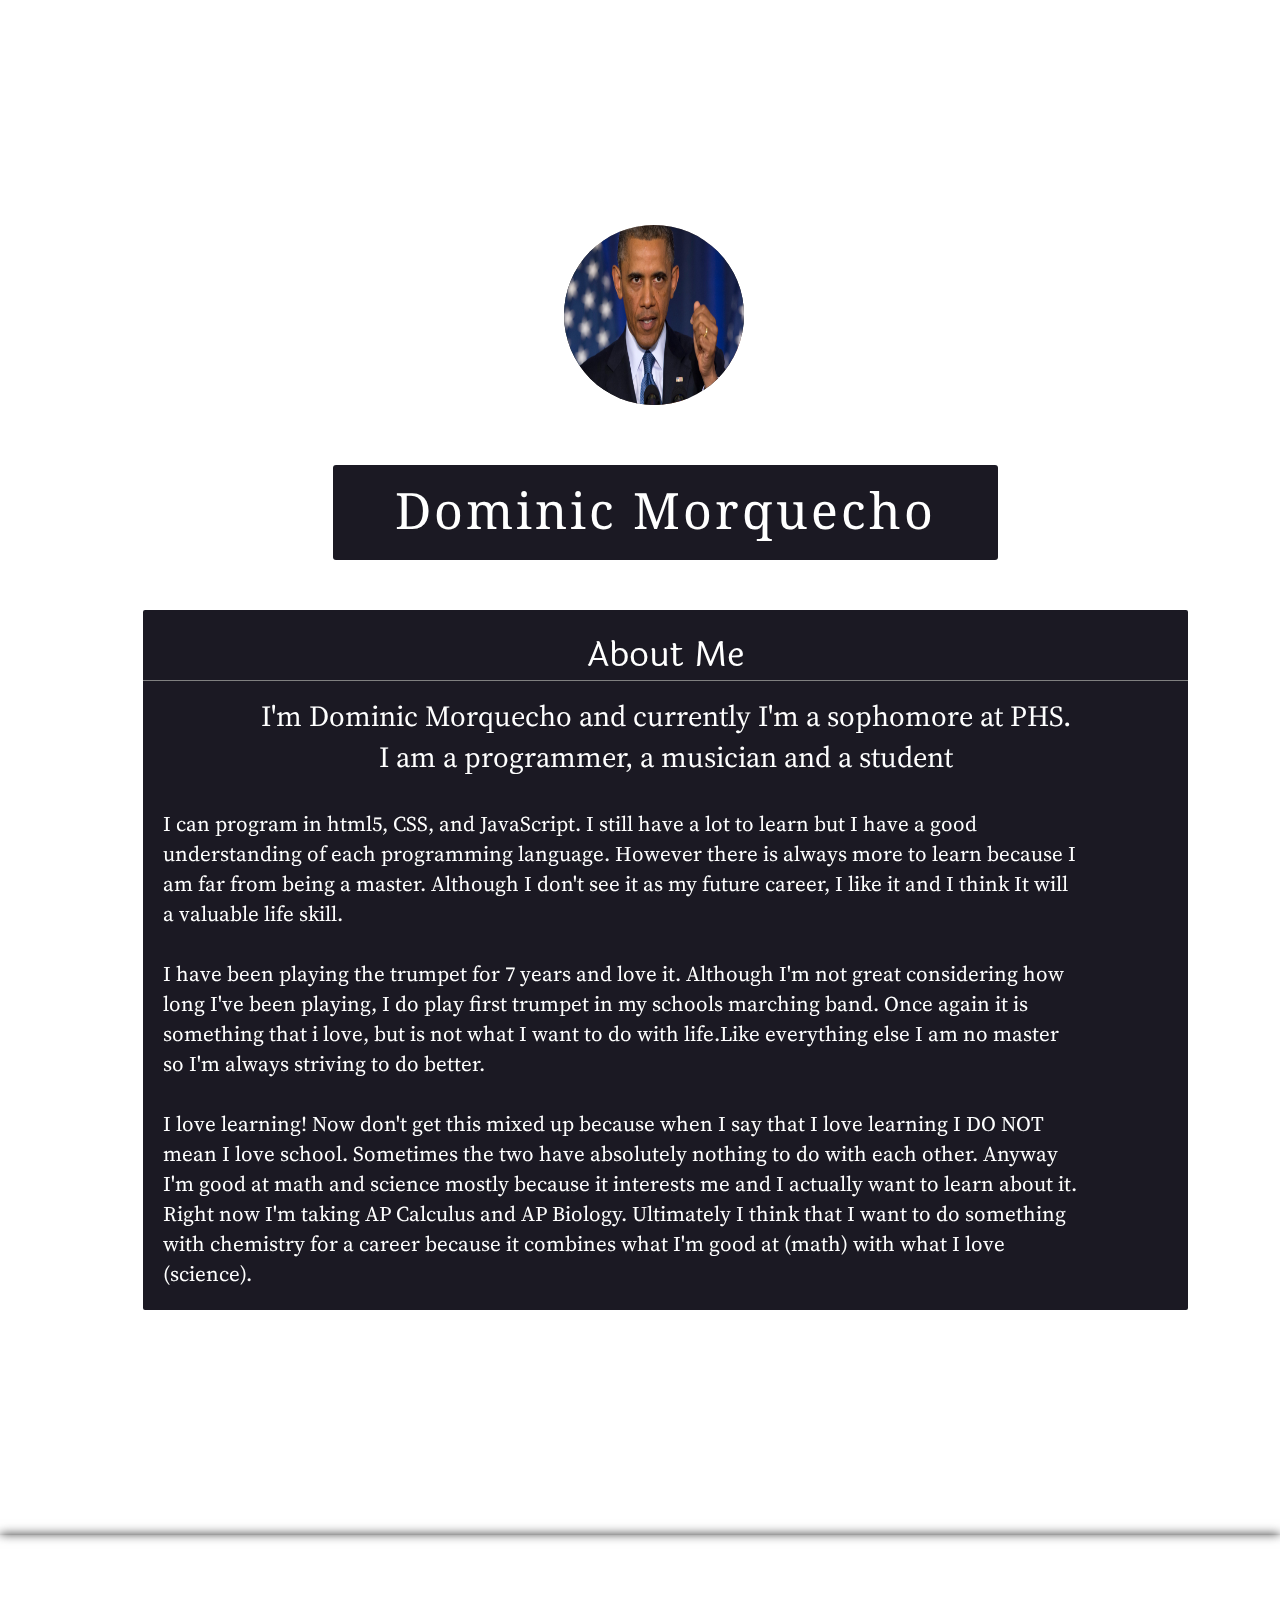
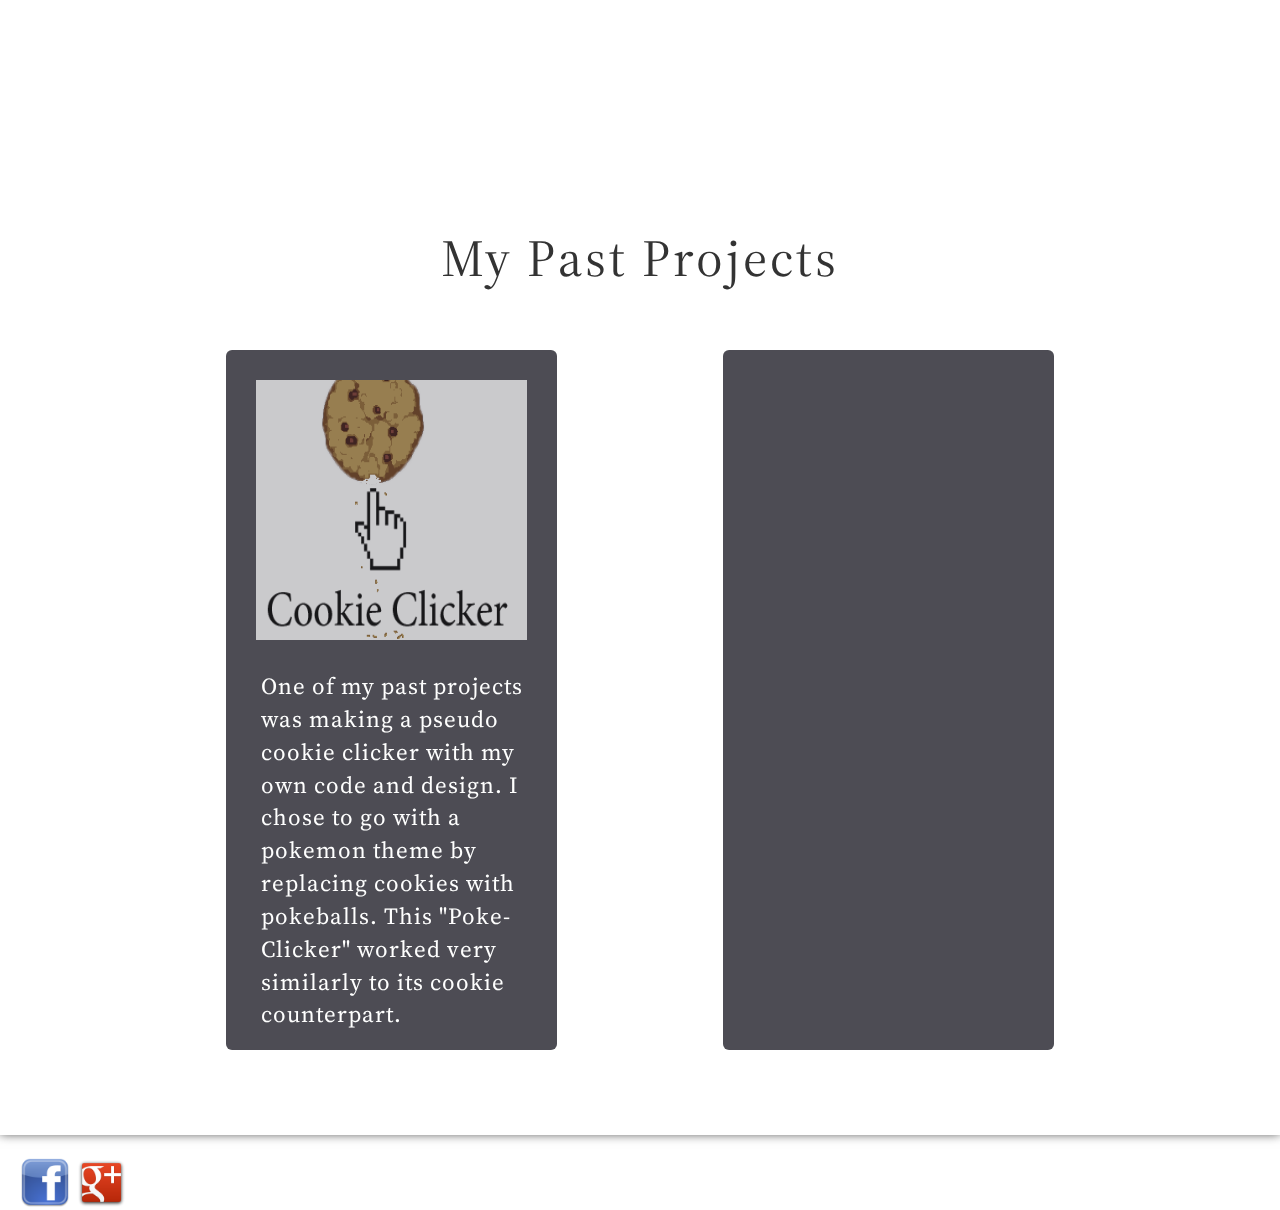
==== index.html @ 1815a6cb "i have forgotten to push so far.... so the changes made are to make it mobile friendy and use media " ====
<!DOCTYPE html>
<!--Shrek is love, Shrek is life-->
<html>
<head>
	<link rel="stylesheet" type="text/css" href="css/bootstrap.css">
	<link rel="stylesheet" type="text/css" href="css/main.css">
	<meta name="viewport" content="width=device-width, intial-scale=2.0">

	<link href='http://fonts.googleapis.com/css?family=Noto+Serif' rel='stylesheet' type='text/css'>
	<link href='http://fonts.googleapis.com/css?family=Laila:500' rel='stylesheet' type='text/css'>
	<link href='http://fonts.googleapis.com/css?family=Source+Serif+Pro' rel='stylesheet' type='text/css'>
	<title>My Website</title>
</head>
<body id="body1">
	<div id="title" class="slide">
		<a id="nav-toggle" href="#"><span></span></a>
	<div class="container">	
	 		<div id="cf" class="col-xs-11">
	 			<div id="please" class="col-xs-11">
	  				<div>
	  					<img class="bottom center" src="images/yolt.jpg">
	  					<img class="top center" src="images/obama.jpg">
					</div>
				</div>
			</div>
 			<div class="col-xs-2">
 			</div>
			<header id="headerid" class="col-xs-7">
				 Dominic Morquecho
			 </header>
			<section id="aboutme" class="col-xs-11">
				<header id="meheader" class="col-xs-12">
					About Me
				</header>
				<section id="stuff" class="col-xs-12">
					I'm Dominic Morquecho and currently I'm a sophomore at PHS. <br> I am a programmer, a musician and a student
				</section> 
				<section id="mestuff" class="col-xs-11">
				 	I can program in html5, CSS, and JavaScript. I still have a lot to learn but I have a good understanding of  each programming language. However there is always more to learn because I am far from being a master. Although I don't see it as my future career, I like it and I think It will a valuable life skill.
				    <br><br>
					 I have been playing the trumpet for 7 years and love it. Although I'm not great considering how long I've been playing, I do play first trumpet in my schools marching band. Once again it is something that i love, but is not what I want to do with life.Like everything else I am no master so I'm always striving to do better.
				     <br><br>
					 I love learning! Now don't get this mixed up because when I say that I love learning I DO NOT mean I love school. Sometimes the two have absolutely nothing to do with each other. Anyway I'm good at math and science mostly because it interests me and I actually want to learn about it. Right now I'm taking AP Calculus and AP Biology. Ultimately I think that I want to do something with chemistry for a career because it combines what I'm good at (math) with what I love (science).

				</section>
			</section>	
		</div>
	</div>
<!--End of "first page"-->
	<div id="slide2" class="slide">
		<div id="container">
			<div class="col-xs-3">	
			</div>
			<div id="header2" class="col-xs-6">			
				My Past Projects
			</div>
			<div class="col-xs-12" id="containtest">
				<div class="col-xs-1">	
				</div>
				<div class="col-xs-4" id="test1">
					<img src="images/Cookie-Clickerx.png" id="cookieimg" class="col-xs-12">
					<div id="cookietext">
						One of my past projects was making a pseudo cookie clicker with my own code and design. I chose to go with a pokemon theme by replacing cookies with pokeballs. This "Poke-Clicker" worked very similarly to its cookie counterpart.
					</div>
				</div>
				<div class="col-xs-2">
				</div>
				<div class="col-xs-4" id="test1">
				</div>
				<div class="col-xs-1">	
				</div>
			</div>
		</div>
	</div>


	<div id="linkbox">
		<a href="https://www.facebook.com/TheGoldfish13"><img src="images/Facebook_button.png" width="50" height="50"></a>
		<a href="https://plus.google.com/u/0/112043637014299392541/posts"><img src="images/google+.png" width="55" height="55"></a>
	</div>	
	<script src="http://ajax.googleapis.com/ajax/libs/jquery/1.11.1/jquery.min.js"></script>
	<script src="main.js"></script>
</body>
</html>
---- css/main.css ----
#headerid{
	height:95px; 
	-moz-border-radius: 10px;
    -webkit-border-radius: 10px;
	border-radius: 3px;
	-khtml-border-radius: 10px;
	text-align: center;
	font-size:50px;
	padding: 10px 0px 0px 0px;
	box-sizing: border-box;
	font-family: 'Noto Serif', serif;
	letter-spacing: 3px;
	background: rgba(2, 0, 11, 0.9);
	color: white;
	margin-top: 50px;
}
#body1{
	perspective: 1px;
	transform-style: preserve-3d;
	overflow-y: scroll;
    overflow-x: hidden;
}
.circular {
	width: 190px;
	height: 190px;
	border-radius: 150px;
	-webkit-border-radius: 150px;
	-moz-border-radius: 150px;	
}
#cf {
  	position:relative;
  	margin:0 auto;
  	height:190px;
}

#cf img {
  	position:absolute;
  	left:0;
  	-webkit-transition: opacity 1s ease-in-out;
  	-moz-transition: opacity 1s ease-in-out;
  	-o-transition: opacity 1s ease-in-out;
  	transition: opacity 1s ease-in-out;
	width: 180px;
	height: 180px;
	border-radius: 150px;
	-webkit-border-radius: 150px;
	-moz-border-radius: 150px;
	margin: 0px;
}
.center{
	display: block;
  	margin-left: auto;
  	margin-right: auto;
}

#cf img.top:hover {
  	opacity:0;
}
#please{
	display: block;
	margin-left: 40%;
}
#linkbox{
	margin: 20px 0px 0px 20px;
}
#aboutme{
	background: rgba(2, 0, 11, 0.9);
	margin:0px 0px 0px 0px; 
	text-align: center;
	height: 700px;
	padding:20px 0px 0px 0px;
	-moz-border-radius: 10px;
    -webkit-border-radius: 10px;
	border-radius: 2px;
	-khtml-border-radius: 10px;
	margin-top:50px;
}
#meheader{
	font-size:35px;
	color: white;
	font-family: 'Laila', serif;
	border-bottom: 1px solid gray; 
}
#stuff{
	font-size:29px;
	color: white;
	font-family: 'Source Serif Pro', serif;
	padding: 15px 0px 0px 0px;
}
#mestuff{
	font-size:21px;
	color: white;
	font-family: 'Source Serif Pro', serif;
	padding: 30px 20px 0px 20px;
	text-align: left;
}

/*Yes Dan, i know how the stuff below this comment works*/
#nav-toggle { position: absolute; left: 3%; top: 2%; }


#nav-toggle { cursor: pointer; padding: 10px 35px 16px 0px; }
#nav-toggle span, #nav-toggle span:before, #nav-toggle span:after {
  cursor: pointer;
  border-radius: 5px;
  height: 5px;
  width: 37px;
  background: white;
  position: absolute;
  display: block;
  content: '';
}
#nav-toggle span:before {
  top: -10px; 
}
#nav-toggle span:after {
  bottom: -10px;
}

#nav-toggle span, #nav-toggle span:before, #nav-toggle span:after {
  transition: all 300ms ease-in-out;
}
#nav-toggle:hover span:before, #nav-toggle:hover span:after {
  top: 0;
}
#nav-toggle:hover span:before {
  transform: rotate(270deg);
}
#nav-toggle:hover span:after {
  transform: rotate(-270deg);
}

#body2{
	background-image: url('http://img1.wikia.nocookie.net/__cb20130730212209/bindingofisaac/images/5/50/Wiki-background');
	background-size: 100%;
}
#header2{
	height:90px; 
	-moz-border-radius: 10px;
    -webkit-border-radius: 10px;
	border-radius: 5px;
	-khtml-border-radius: 10px;
	text-align: center;
	font-size:52px;
	padding: 11px 0px 0px 0px;
	box-sizing: border-box;
	letter-spacing: 3px;
	background: rgba(255,255,255, 0.8);
	margin-top: 50px;
	font-family: 'Source Serif Pro', serif;
}
#containtest{
	height:500px;
}
#test1{
	margin-top: 50px;
	background: rgba(2, 0, 11, 0.7);
	height: 700px;
	-moz-border-radius: 10px;
    -webkit-border-radius: 10px;
	border-radius: 6px;
	-khtml-border-radius: 10px;
}
#cookieimg{
	opacity: 0.7;
	-moz-border-radius: 10px;
    -webkit-border-radius: 10px;
	border-radius: 4px;
	-khtml-border-radius: 10px;
	margin-top: 30px;
	height: 260px;
}
#cookietext{
	font-size:23px;
	font-family: 'Source Serif Pro', serif;
	color:white;
	letter-spacing: 1px;
	padding:300px 10px 0px 20px;
	margin-top: 20px;
} 
.slide {
    position: relative;
    padding: 25vh 10%;
    min-height: 100vh;
    width: 100vw;
    box-sizing: border-box;
    box-shadow: 0 -1px 10px rgba(0, 0, 0, .7);
    transform-style: inherit;
}
.title {
  width: 50%;
  padding: 5%;
  border-radius: 5px;
  background: rgba(240,230,220, .7);
  box-shadow: 0 0 8px rgba(0, 0, 0, .7);
}
.slide:nth-child(2n) .title {
  margin-left: 0;
  margin-right: auto;
}

.slide:nth-child(2n+1) .title {
  margin-left: auto;
  margin-right: 0;
}
.slide, .slide:before {
  background: 50% 50% / cover;  
}
#title {
  background-image: url('http://www.urbansurf.net/wp-content/uploads/2013/12/beautiful-purple-sunset.jpg');
  background-attachment: fixed; 
}

#slide1:before {
  background-image: url('http://img1.wikia.nocookie.net/__cb20130730212209/bindingofisaac/images/5/50/Wiki-background');
  transform: translateZ(-1px) scale(2);
  z-index:-1;
}
#slide2 {
  background-image: url('http://img1.wikia.nocookie.net/__cb20130730212209/bindingofisaac/images/5/50/Wiki-background');
  background-attachment: fixed;
  height: 1200px;
}

#slide3:before {
  background-image: url("http://lorempixel.com/output/abstract-q-c-640-480-5.jpg");
  transform: translateZ(-1px) scale(2);
  z-index:-1;
}

#slide4 {
  background: #222;
}
@media screen and (max-width:320px) {
#headerid{
	height:105px; 
	-moz-border-radius: 10px;
    -webkit-border-radius: 10px;
	border-radius: 3px;
	-khtml-border-radius: 10px;
	text-align: center;
	font-size:35px;
	padding: 0px;
	box-sizing: border-box;
	font-family: 'Noto Serif', serif;
	letter-spacing: 3px;
	background: rgba(2, 0, 11, 0.9);
	color: white;
	width:100%;
}
#please{
	display: block;
	margin-left: 10%;
}
#cf img {
  	position:absolute;
  	left:0;
  	-webkit-transition: opacity 1s ease-in-out;
  	-moz-transition: opacity 1s ease-in-out;
  	-o-transition: opacity 1s ease-in-out;
  	transition: opacity 1s ease-in-out;
	width: 160px;
	height: 160px;
	border-radius: 150px;
	-webkit-border-radius: 150px;
	-moz-border-radius: 150px;
	margin: 0px;
}
#meheader{
	font-size:30px;
	color: white;
	font-family: 'Laila', serif;
	border-bottom: 1px solid gray; 
}
#stuff{
	font-size:20px;
	color: white;
	font-family: 'Source Serif Pro', serif;
	padding: 15px 9px 0px 9px;
}
#mestuff{
	font-size:17px;
	color: white;
	font-family: 'Source Serif Pro', serif;
	padding: 20px 0px 0px 13px;
	text-align: center;
}
#aboutme{
	background: rgba(2, 0, 11, 0.9);
	margin-left:4%;
	text-align: center;
	height: 700px;
	padding:20px 0px 0px 0px;
	-moz-border-radius: 10px;
    -webkit-border-radius: 10px;
	border-radius: 2px;
	-khtml-border-radius: 10px;
	margin-top:50px;
	height: 1000px;
}
#title {
  background-image: url('http://www.urbansurf.net/wp-content/uploads/2013/12/beautiful-purple-sunset.jpg');
  background-attachment: fixed; 
  height:2500px;
}
}
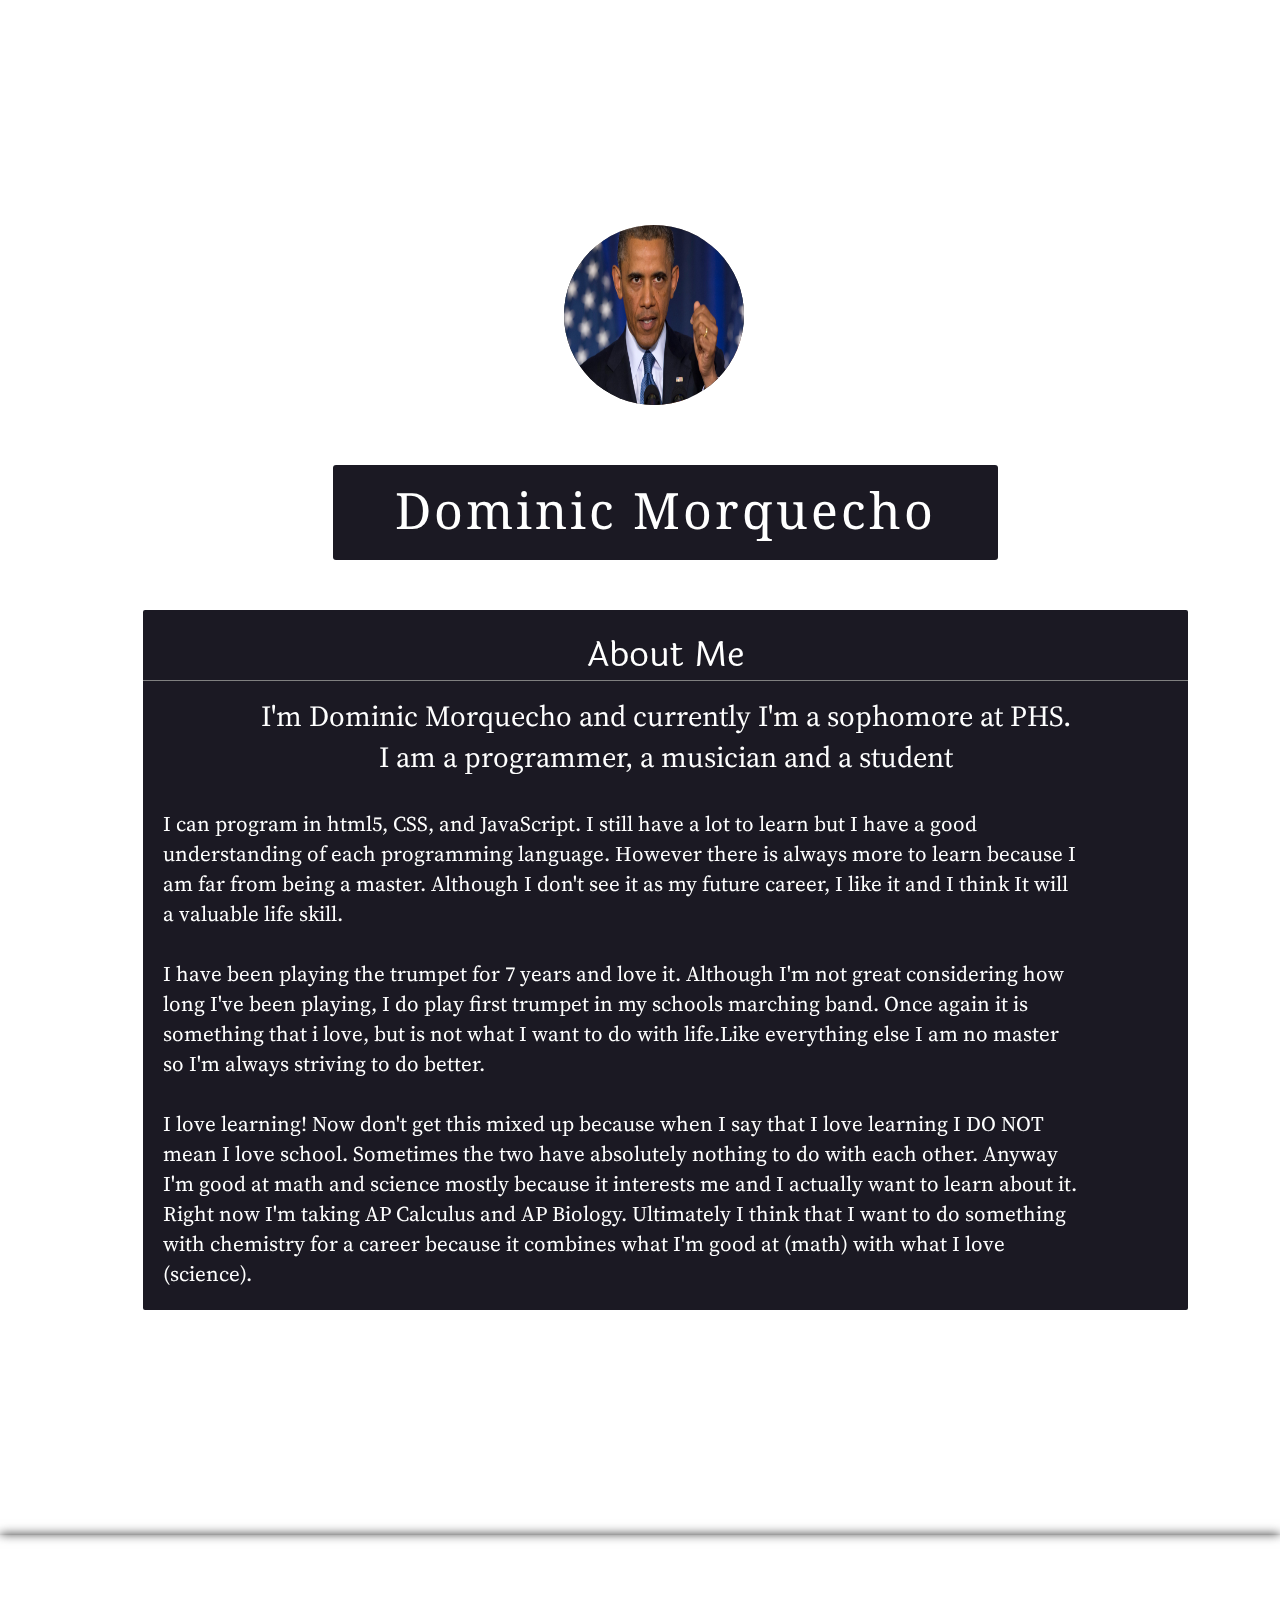
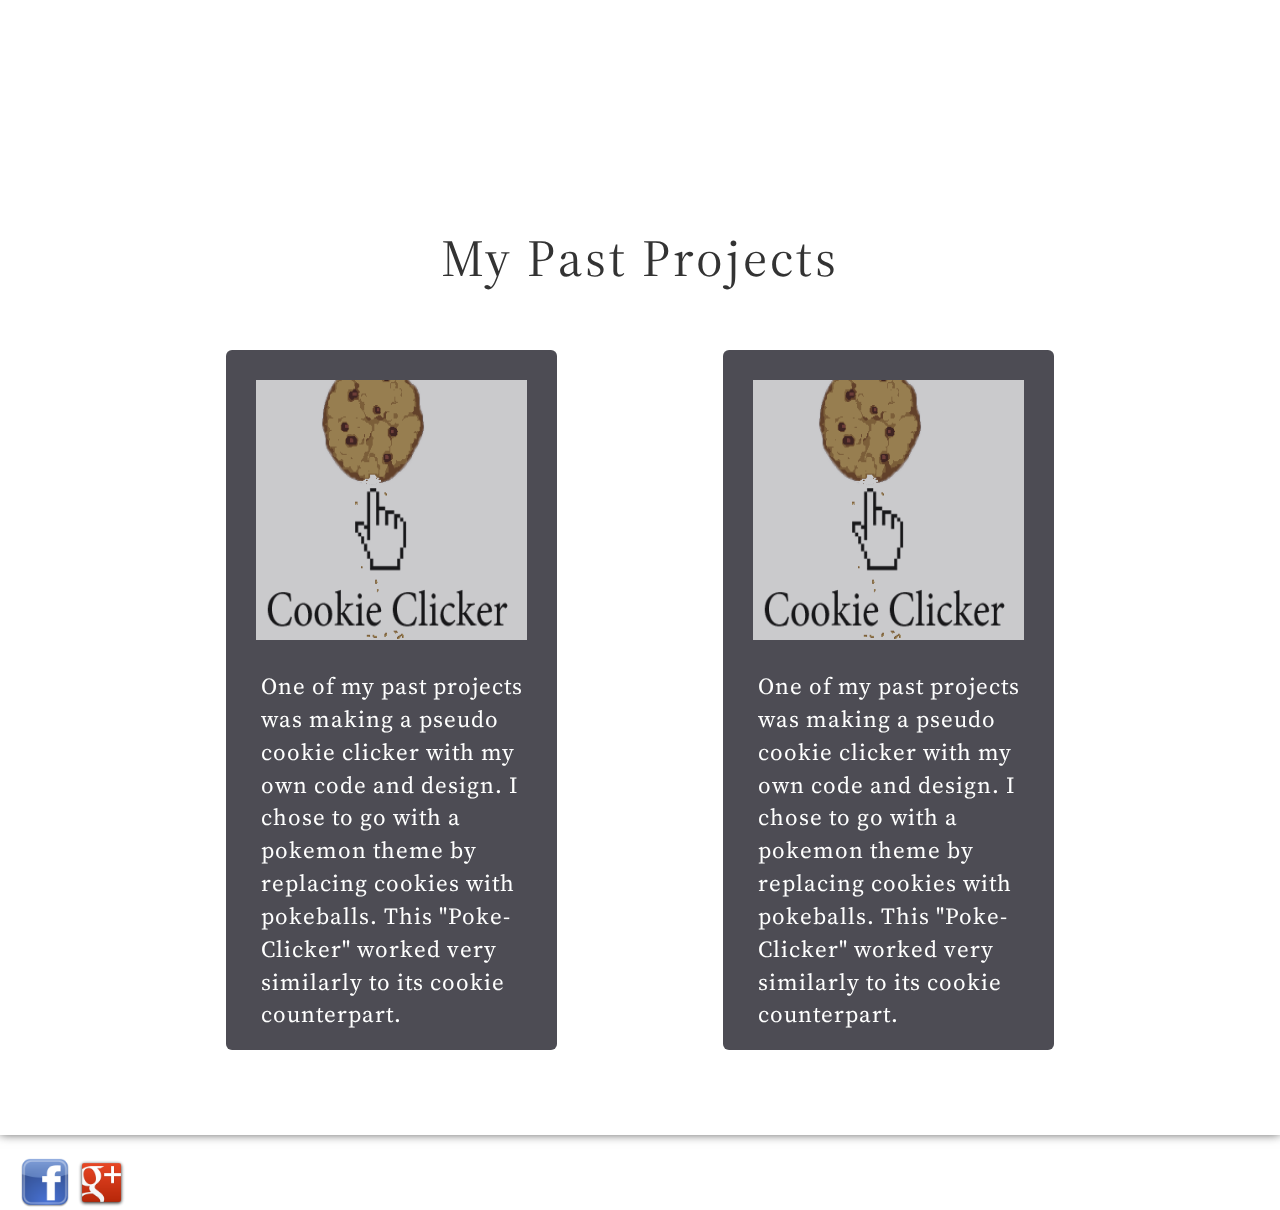
==== commit b9e0a1a3: "I have my websites flaws ironed out and am now working to make the second part of my webpage mobile " ====
--- a/index.html
+++ b/index.html
@@ -66,14 +66,16 @@
 				<div class="col-xs-2">
 				</div>
 				<div class="col-xs-4" id="test1">
+					<img src="images/Cookie-Clickerx.png" id="cookieimg" class="col-xs-12">
+					<div id="cookietext">
+						One of my past projects was making a pseudo cookie clicker with my own code and design. I chose to go with a pokemon theme by replacing cookies with pokeballs. This "Poke-Clicker" worked very similarly to its cookie counterpart.
+					</div>
 				</div>
 				<div class="col-xs-1">	
 				</div>
 			</div>
 		</div>
 	</div>
-
-
 	<div id="linkbox">
 		<a href="https://www.facebook.com/TheGoldfish13"><img src="images/Facebook_button.png" width="50" height="50"></a>
 		<a href="https://plus.google.com/u/0/112043637014299392541/posts"><img src="images/google+.png" width="55" height="55"></a>
--- a/css/main.css
+++ b/css/main.css
@@ -296,11 +296,11 @@
 	border-radius: 2px;
 	-khtml-border-radius: 10px;
 	margin-top:50px;
-	height: 1000px;
+	height: 1680px;
 }
 #title {
   background-image: url('http://www.urbansurf.net/wp-content/uploads/2013/12/beautiful-purple-sunset.jpg');
   background-attachment: fixed; 
-  height:2500px;
+  height:2300px;
 }
 }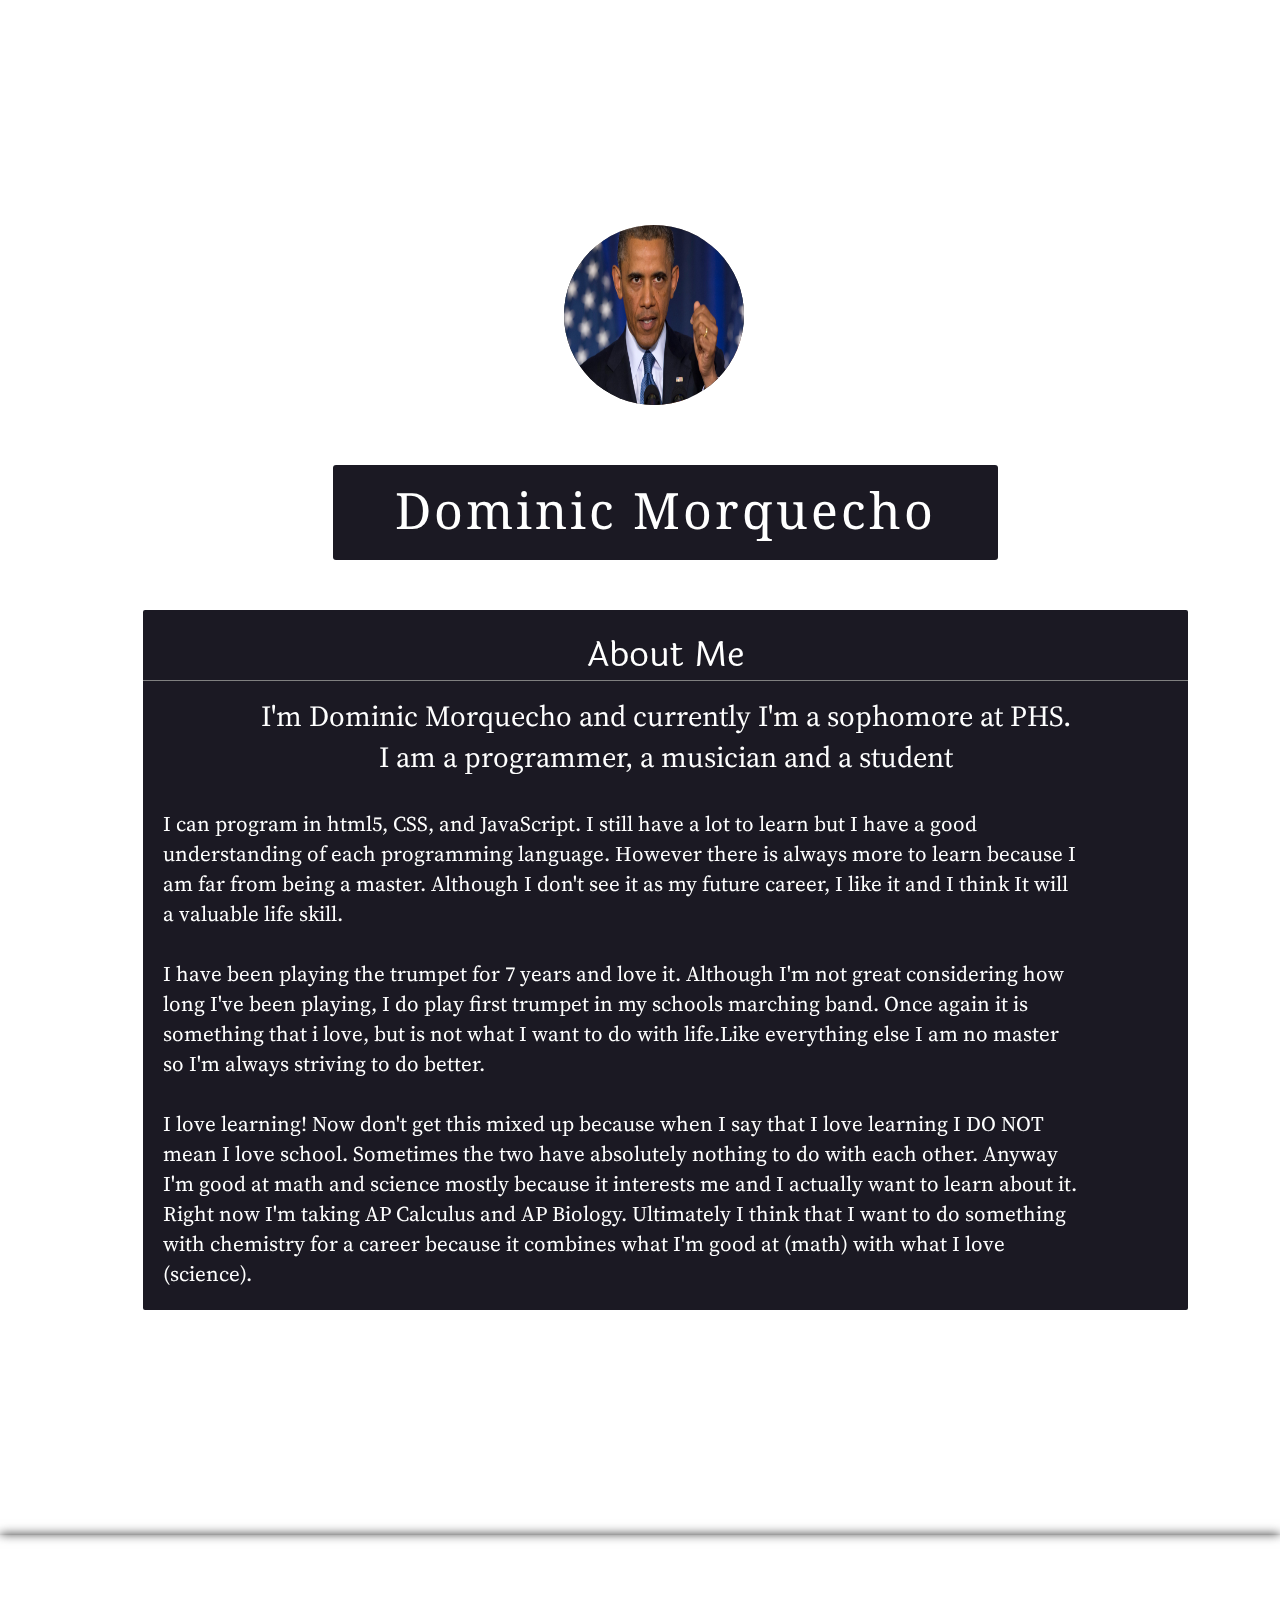
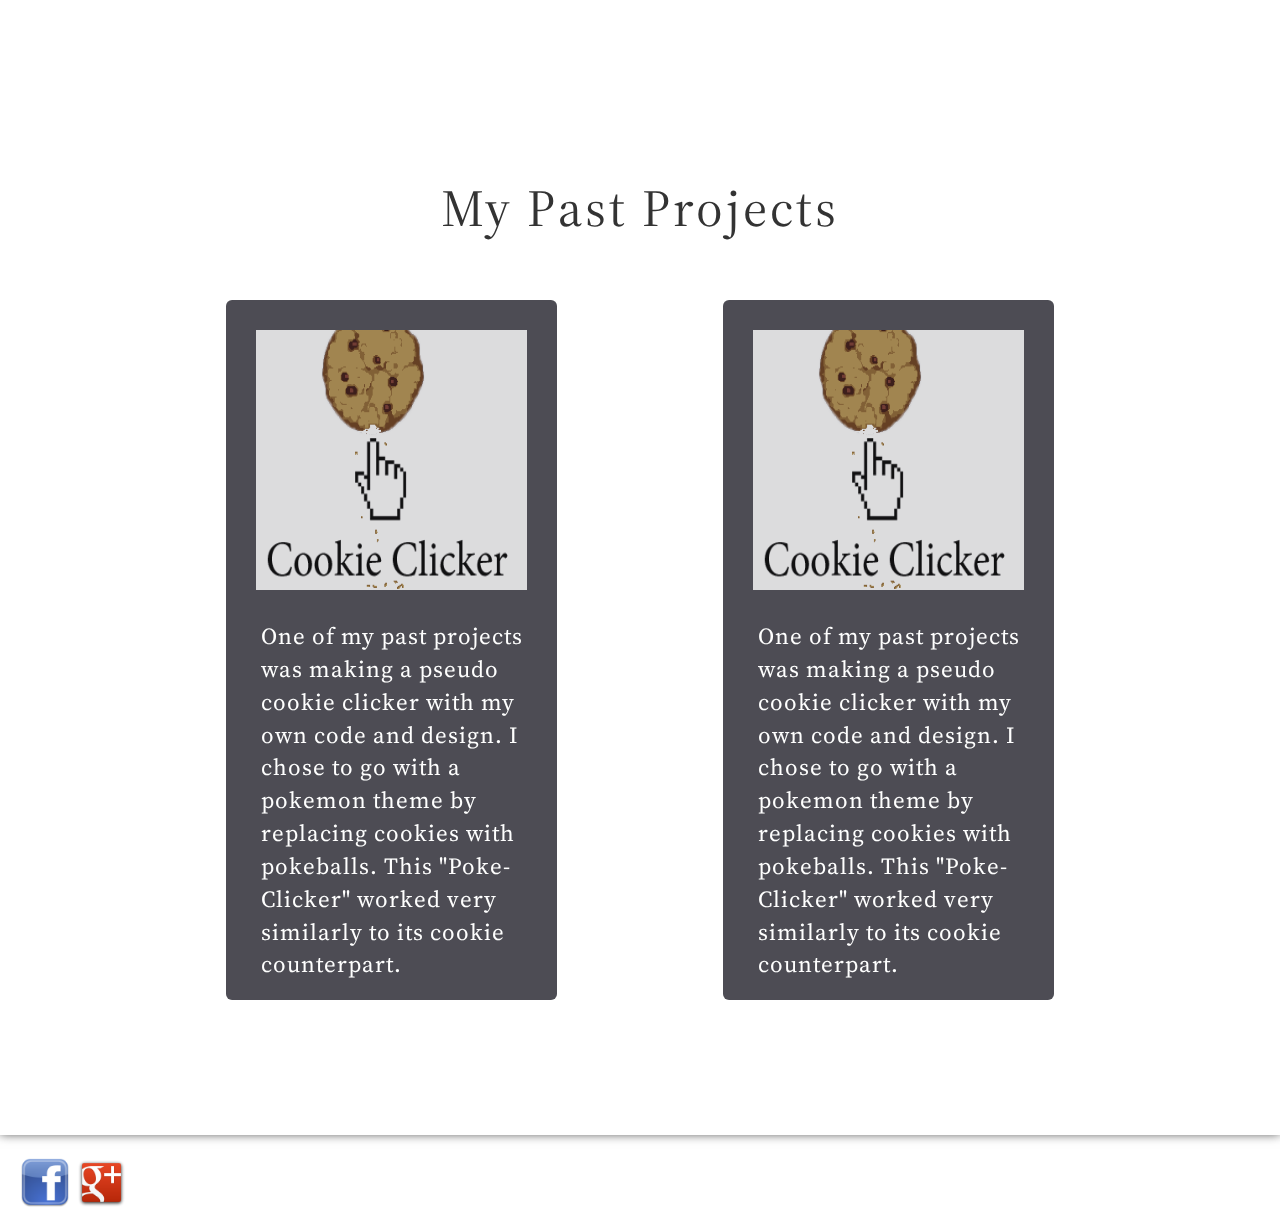
==== commit 7e46eb32: "I made the title of my second slide mobile responsive" ====
--- a/index.html
+++ b/index.html
@@ -49,10 +49,8 @@
 <!--End of "first page"-->
 	<div id="slide2" class="slide">
 		<div id="container">
-			<div class="col-xs-3">	
-			</div>
-			<div id="header2" class="col-xs-6">			
-				My Past Projects
+			<div id="header2">	
+					My Past Projects
 			</div>
 			<div class="col-xs-12" id="containtest">
 				<div class="col-xs-1">	
--- a/css/main.css
+++ b/css/main.css
@@ -129,13 +129,9 @@
 #nav-toggle:hover span:after {
   transform: rotate(-270deg);
 }
-
-#body2{
-	background-image: url('http://img1.wikia.nocookie.net/__cb20130730212209/bindingofisaac/images/5/50/Wiki-background');
-	background-size: 100%;
-}
 #header2{
 	height:90px; 
+	width: 50%;
 	-moz-border-radius: 10px;
     -webkit-border-radius: 10px;
 	border-radius: 5px;
@@ -146,7 +142,7 @@
 	box-sizing: border-box;
 	letter-spacing: 3px;
 	background: rgba(255,255,255, 0.8);
-	margin-top: 50px;
+	margin-left: 25%;
 	font-family: 'Source Serif Pro', serif;
 }
 #containtest{
@@ -162,7 +158,7 @@
 	-khtml-border-radius: 10px;
 }
 #cookieimg{
-	opacity: 0.7;
+	opacity: 0.8;
 	-moz-border-radius: 10px;
     -webkit-border-radius: 10px;
 	border-radius: 4px;
@@ -303,4 +299,52 @@
   background-attachment: fixed; 
   height:2300px;
 }
+
+/*end of style-izing for 1st page slide thingy*/
+
+#header2{
+	height:90px; 
+	width: 55%;
+	-moz-border-radius: 10px;
+    -webkit-border-radius: 10px;
+	border-radius: 4px;
+	-khtml-border-radius: 10px;
+	text-align: center;
+	font-size:32px;
+	box-sizing: border-box;
+	letter-spacing: 3px;
+	background: rgba(255,255,255, 0.8);
+	font-family: 'Source Serif Pro', serif;
+	line-height: 35px;
+}
+#containtest{
+	height:500px;
+}
+#test1{
+	margin-top: 50px;
+	background: rgba(2, 0, 11, 0.7);
+	height: 700px;
+	-moz-border-radius: 10px;
+    -webkit-border-radius: 10px;
+	border-radius: 6px;
+	-khtml-border-radius: 10px;
+}
+#cookieimg{
+	opacity: 0.7;
+	-moz-border-radius: 10px;
+    -webkit-border-radius: 10px;
+	border-radius: 4px;
+	-khtml-border-radius: 10px;
+	margin-top: 30px;
+	height: 260px;
+}
+#cookietext{
+	font-size:23px;
+	font-family: 'Source Serif Pro', serif;
+	color:white;
+	letter-spacing: 1px;
+	padding:300px 10px 0px 20px;
+	margin-top: 20px;
+} 
+
 }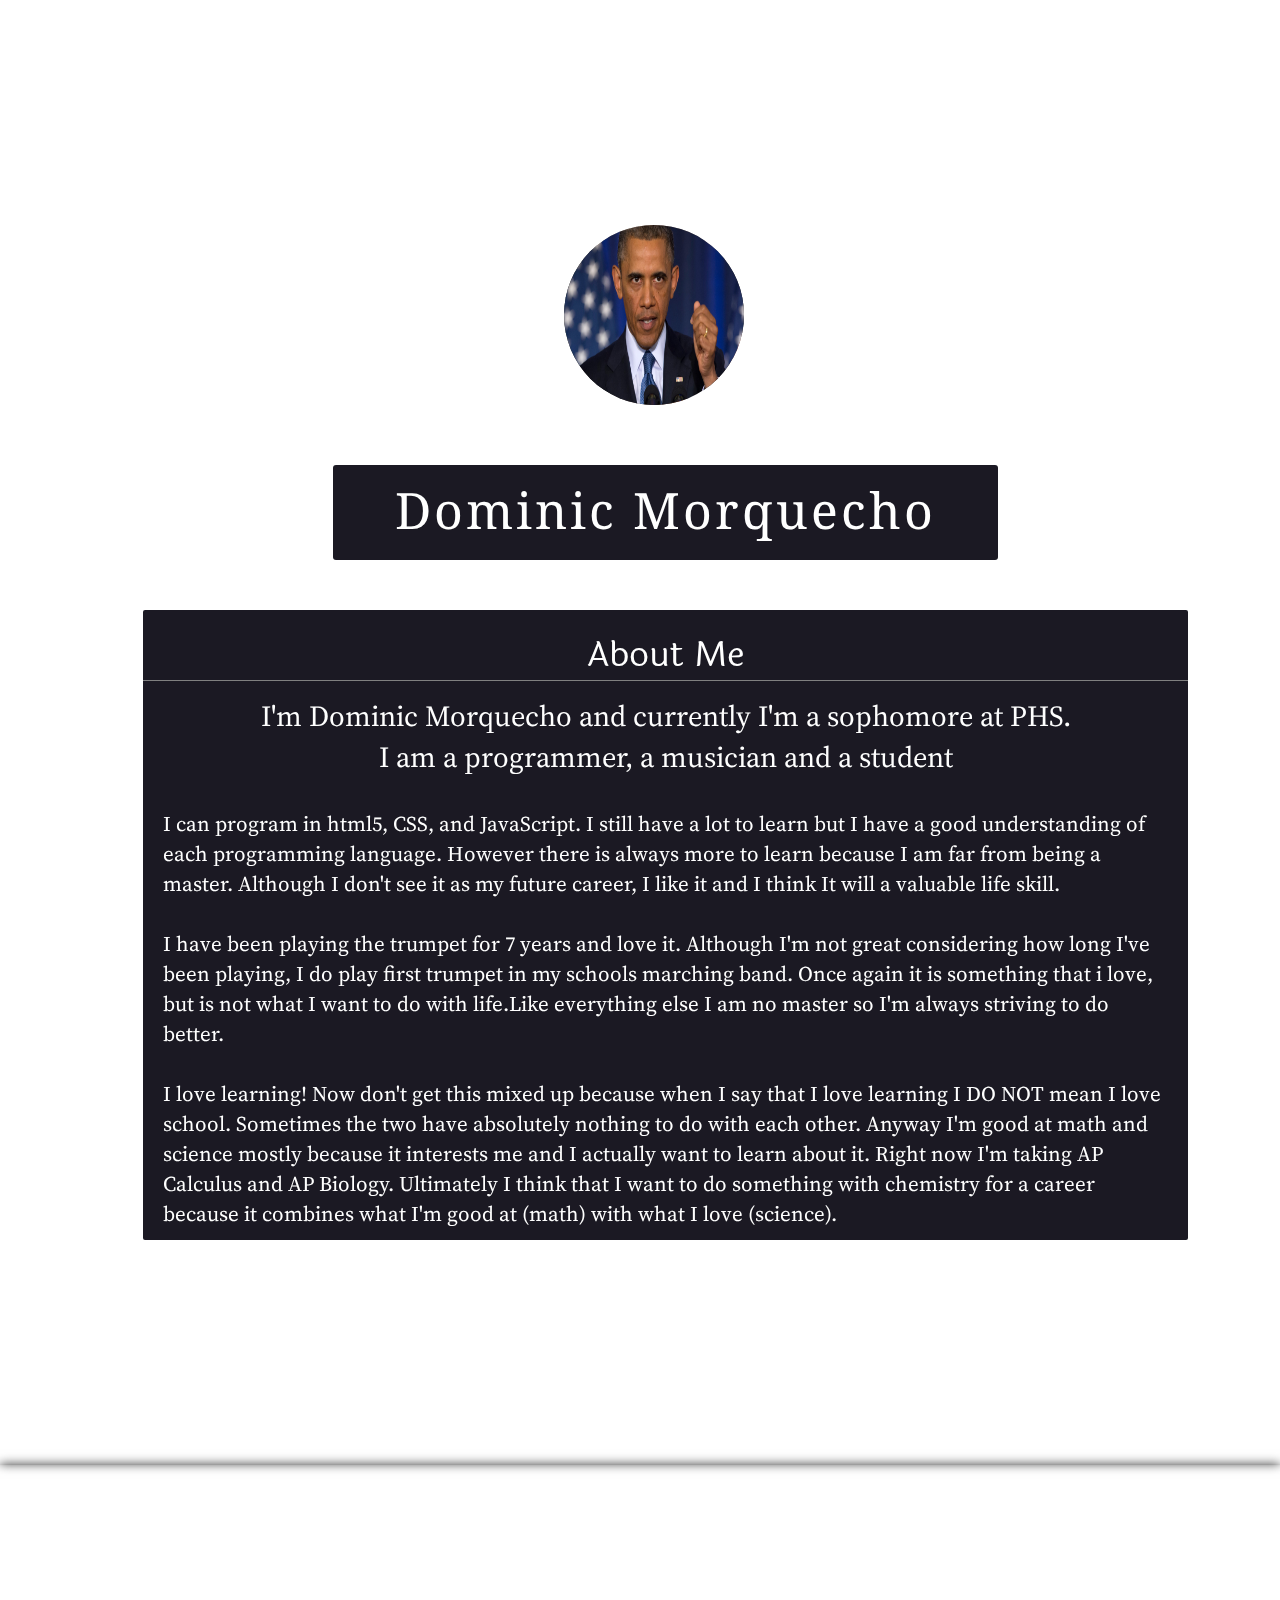
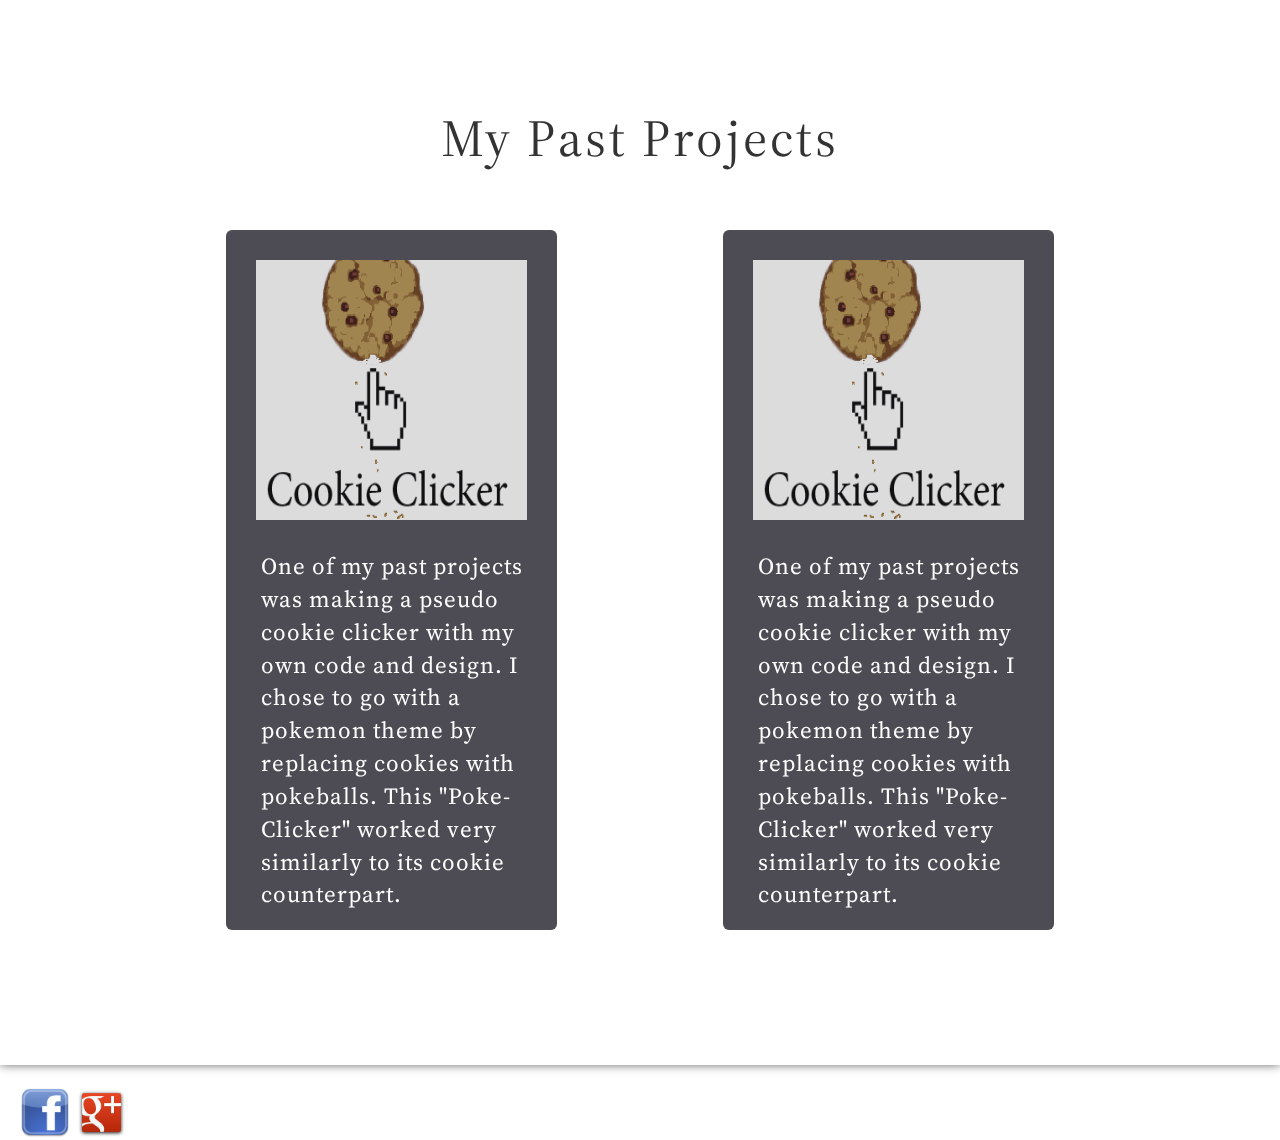
==== commit 868abba6: "Mobile changes #15" ====
--- a/index.html
+++ b/index.html
@@ -35,7 +35,7 @@
 				<section id="stuff" class="col-xs-12">
 					I'm Dominic Morquecho and currently I'm a sophomore at PHS. <br> I am a programmer, a musician and a student
 				</section> 
-				<section id="mestuff" class="col-xs-11">
+				<section id="mestuff" class="col-xs-12">
 				 	I can program in html5, CSS, and JavaScript. I still have a lot to learn but I have a good understanding of  each programming language. However there is always more to learn because I am far from being a master. Although I don't see it as my future career, I like it and I think It will a valuable life skill.
 				    <br><br>
 					 I have been playing the trumpet for 7 years and love it. Although I'm not great considering how long I've been playing, I do play first trumpet in my schools marching band. Once again it is something that i love, but is not what I want to do with life.Like everything else I am no master so I'm always striving to do better.
--- a/css/main.css
+++ b/css/main.css
@@ -67,7 +67,7 @@
 	background: rgba(2, 0, 11, 0.9);
 	margin:0px 0px 0px 0px; 
 	text-align: center;
-	height: 700px;
+	height: 630px;
 	padding:20px 0px 0px 0px;
 	-moz-border-radius: 10px;
     -webkit-border-radius: 10px;
@@ -173,7 +173,8 @@
 	letter-spacing: 1px;
 	padding:300px 10px 0px 20px;
 	margin-top: 20px;
-} 
+}
+ /* Parallax stuff*/
 .slide {
     position: relative;
     padding: 25vh 10%;
@@ -227,6 +228,7 @@
 #slide4 {
   background: #222;
 }
+/*end of css,beginning of mobile friendly*/
 @media screen and (max-width:320px) {
 #headerid{
 	height:105px; 
@@ -269,35 +271,34 @@
 	border-bottom: 1px solid gray; 
 }
 #stuff{
-	font-size:20px;
-	color: white;
-	font-family: 'Source Serif Pro', serif;
-	padding: 15px 9px 0px 9px;
+	font-size:19px;
+	color: white;
+	font-family: 'Source Serif Pro', serif;
+	padding: 15px 5px 0px 5px;
 }
 #mestuff{
 	font-size:17px;
 	color: white;
 	font-family: 'Source Serif Pro', serif;
-	padding: 20px 0px 0px 13px;
+	padding: 20px 6px 0px 6px;
 	text-align: center;
 }
 #aboutme{
 	background: rgba(2, 0, 11, 0.9);
 	margin-left:4%;
 	text-align: center;
-	height: 700px;
 	padding:20px 0px 0px 0px;
 	-moz-border-radius: 10px;
     -webkit-border-radius: 10px;
 	border-radius: 2px;
 	-khtml-border-radius: 10px;
 	margin-top:50px;
-	height: 1680px;
+	height: 1515px;
 }
 #title {
   background-image: url('http://www.urbansurf.net/wp-content/uploads/2013/12/beautiful-purple-sunset.jpg');
   background-attachment: fixed; 
-  height:2300px;
+  height:2200px;
 }
 
 /*end of style-izing for 1st page slide thingy*/
@@ -323,11 +324,13 @@
 #test1{
 	margin-top: 50px;
 	background: rgba(2, 0, 11, 0.7);
-	height: 700px;
+	height: 610px;
 	-moz-border-radius: 10px;
     -webkit-border-radius: 10px;
 	border-radius: 6px;
 	-khtml-border-radius: 10px;
+	display: inline-block;
+	width: 100%;
 }
 #cookieimg{
 	opacity: 0.7;
@@ -336,15 +339,20 @@
 	border-radius: 4px;
 	-khtml-border-radius: 10px;
 	margin-top: 30px;
-	height: 260px;
+	height: 200px;
 }
 #cookietext{
-	font-size:23px;
+	font-size:18px;
 	font-family: 'Source Serif Pro', serif;
 	color:white;
 	letter-spacing: 1px;
-	padding:300px 10px 0px 20px;
+	padding:220px 0px 0px 15px;
 	margin-top: 20px;
+	height: 700px;
 } 
-
+#slide2 {
+  background-image: url('http://img1.wikia.nocookie.net/__cb20130730212209/bindingofisaac/images/5/50/Wiki-background');
+  background-attachment: fixed;
+  height: 1710px;
+}
 }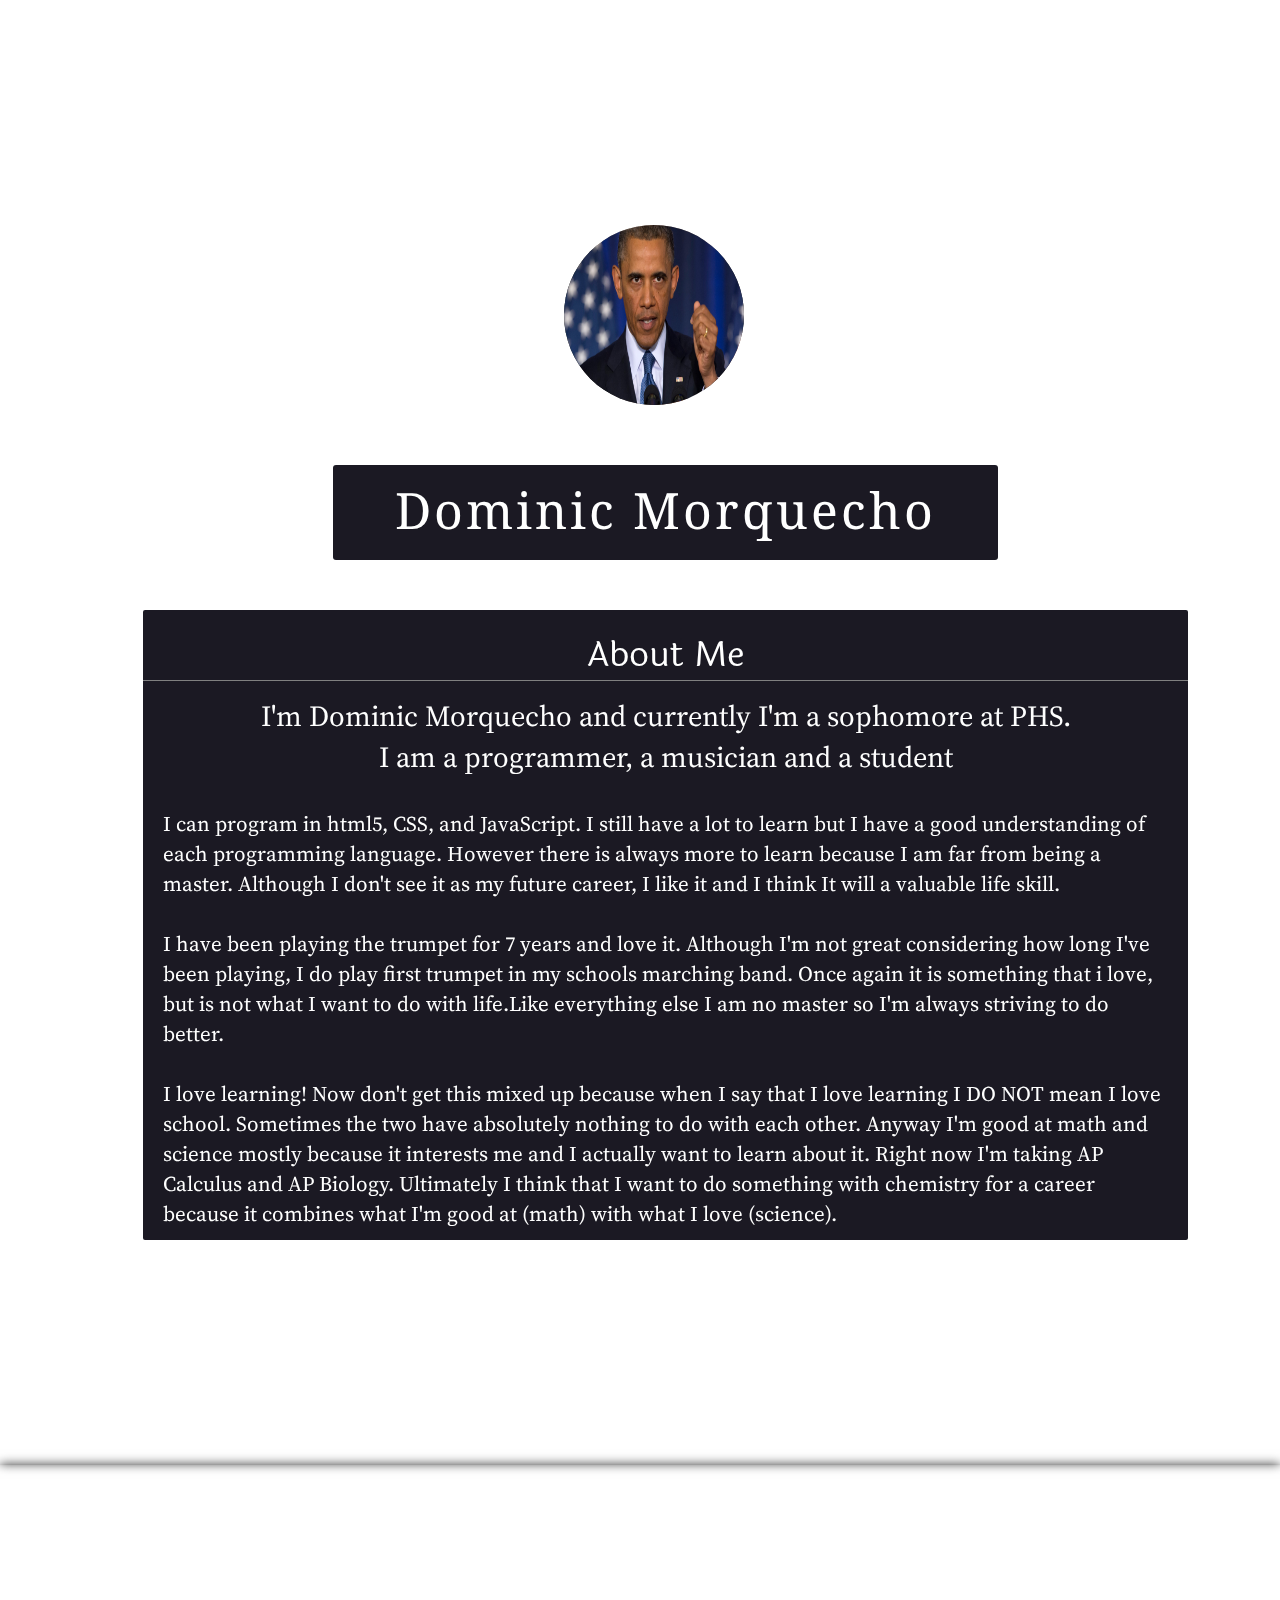
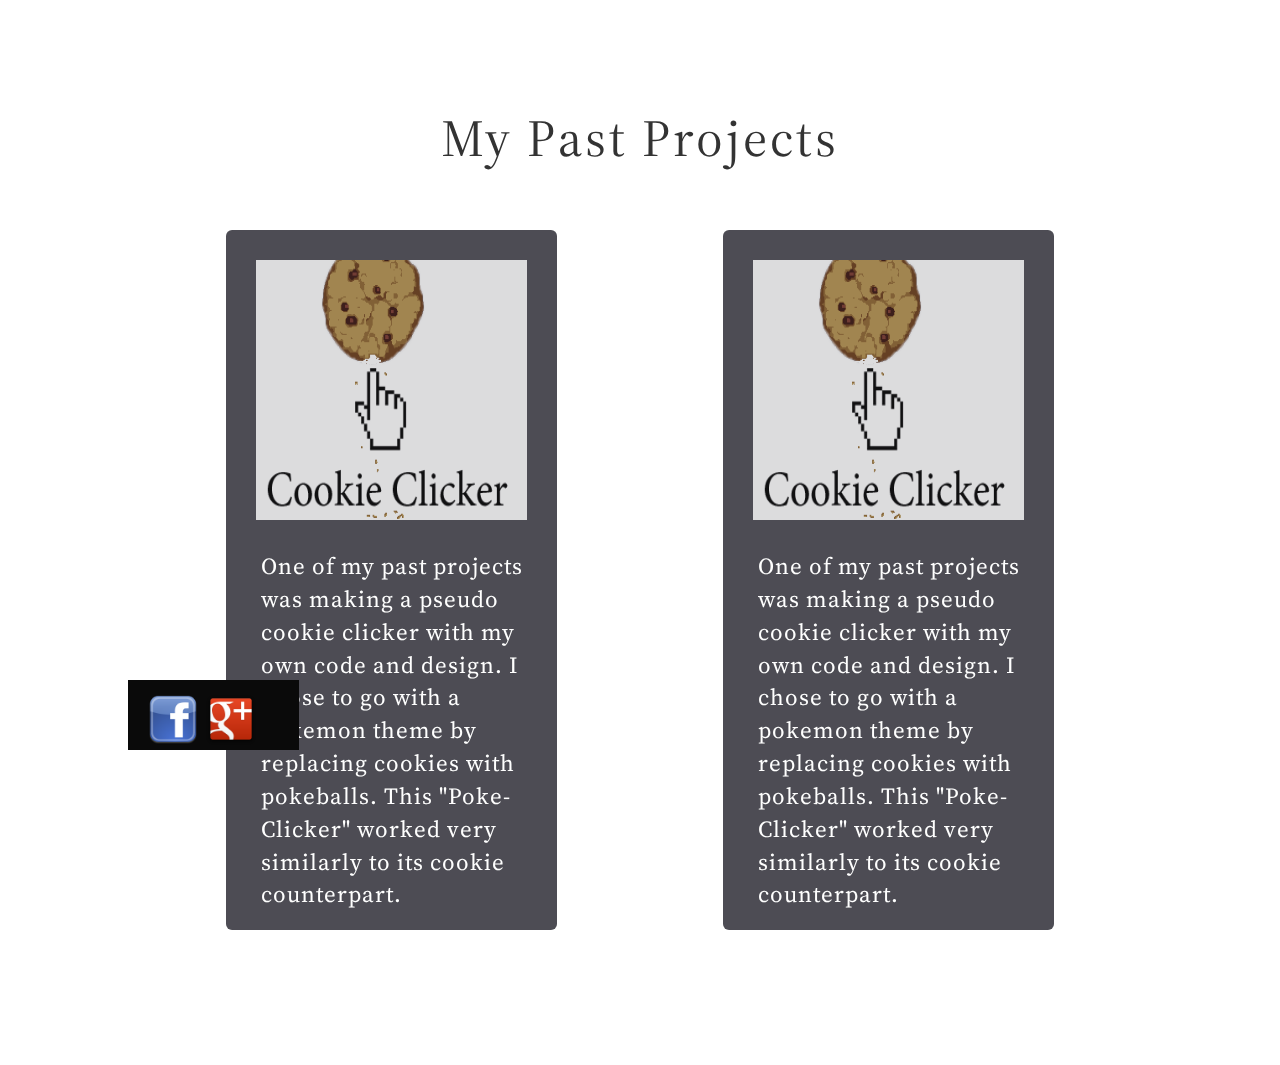
==== commit bed5c4bc: "commit #18" ====
--- a/index.html
+++ b/index.html
@@ -73,12 +73,12 @@
 				</div>
 			</div>
 		</div>
+		<div id="linkbox" class="col-xs-2">
+		<a href="https://www.facebook.com/TheGoldfish13"><img src="images/Facebook_button.png" width="50" height="50"></a>
+		<a href="https://plus.google.com/u/0/112043637014299392541/posts"><img src="images/google+.png" width="58" height="58" id="movepls"></a>
 	</div>
-	<div id="linkbox">
-		<a href="https://www.facebook.com/TheGoldfish13"><img src="images/Facebook_button.png" width="50" height="50"></a>
-		<a href="https://plus.google.com/u/0/112043637014299392541/posts"><img src="images/google+.png" width="55" height="55"></a>
-	</div>	
+	</div>
 	<script src="http://ajax.googleapis.com/ajax/libs/jquery/1.11.1/jquery.min.js"></script>
-	<script src="main.js"></script>
+	<script src="main.js"></script>	
 </body>
 </html>--- a/css/main.css
+++ b/css/main.css
@@ -61,7 +61,9 @@
 	margin-left: 40%;
 }
 #linkbox{
-	margin: 20px 0px 0px 20px;
+	padding: 10px 0px 0px 20px;
+	background: rgba(10, 10, 10, 1);
+	display: block;
 }
 #aboutme{
 	background: rgba(2, 0, 11, 0.9);
@@ -228,7 +230,14 @@
 #slide4 {
   background: #222;
 }
-/*end of css,beginning of mobile friendly*/
+#movepls{
+	margin-bottom:2px; 
+}
+
+
+/*beginning of mobile friendly*/
+
+
 @media screen and (max-width:320px) {
 #headerid{
 	height:105px; 
@@ -308,7 +317,7 @@
 	width: 55%;
 	-moz-border-radius: 10px;
     -webkit-border-radius: 10px;
-	border-radius: 4px;
+	border-radius: 3px;
 	-khtml-border-radius: 10px;
 	text-align: center;
 	font-size:32px;
@@ -353,6 +362,6 @@
 #slide2 {
   background-image: url('http://img1.wikia.nocookie.net/__cb20130730212209/bindingofisaac/images/5/50/Wiki-background');
   background-attachment: fixed;
-  height: 1710px;
+  height: 1610px;
 }
 }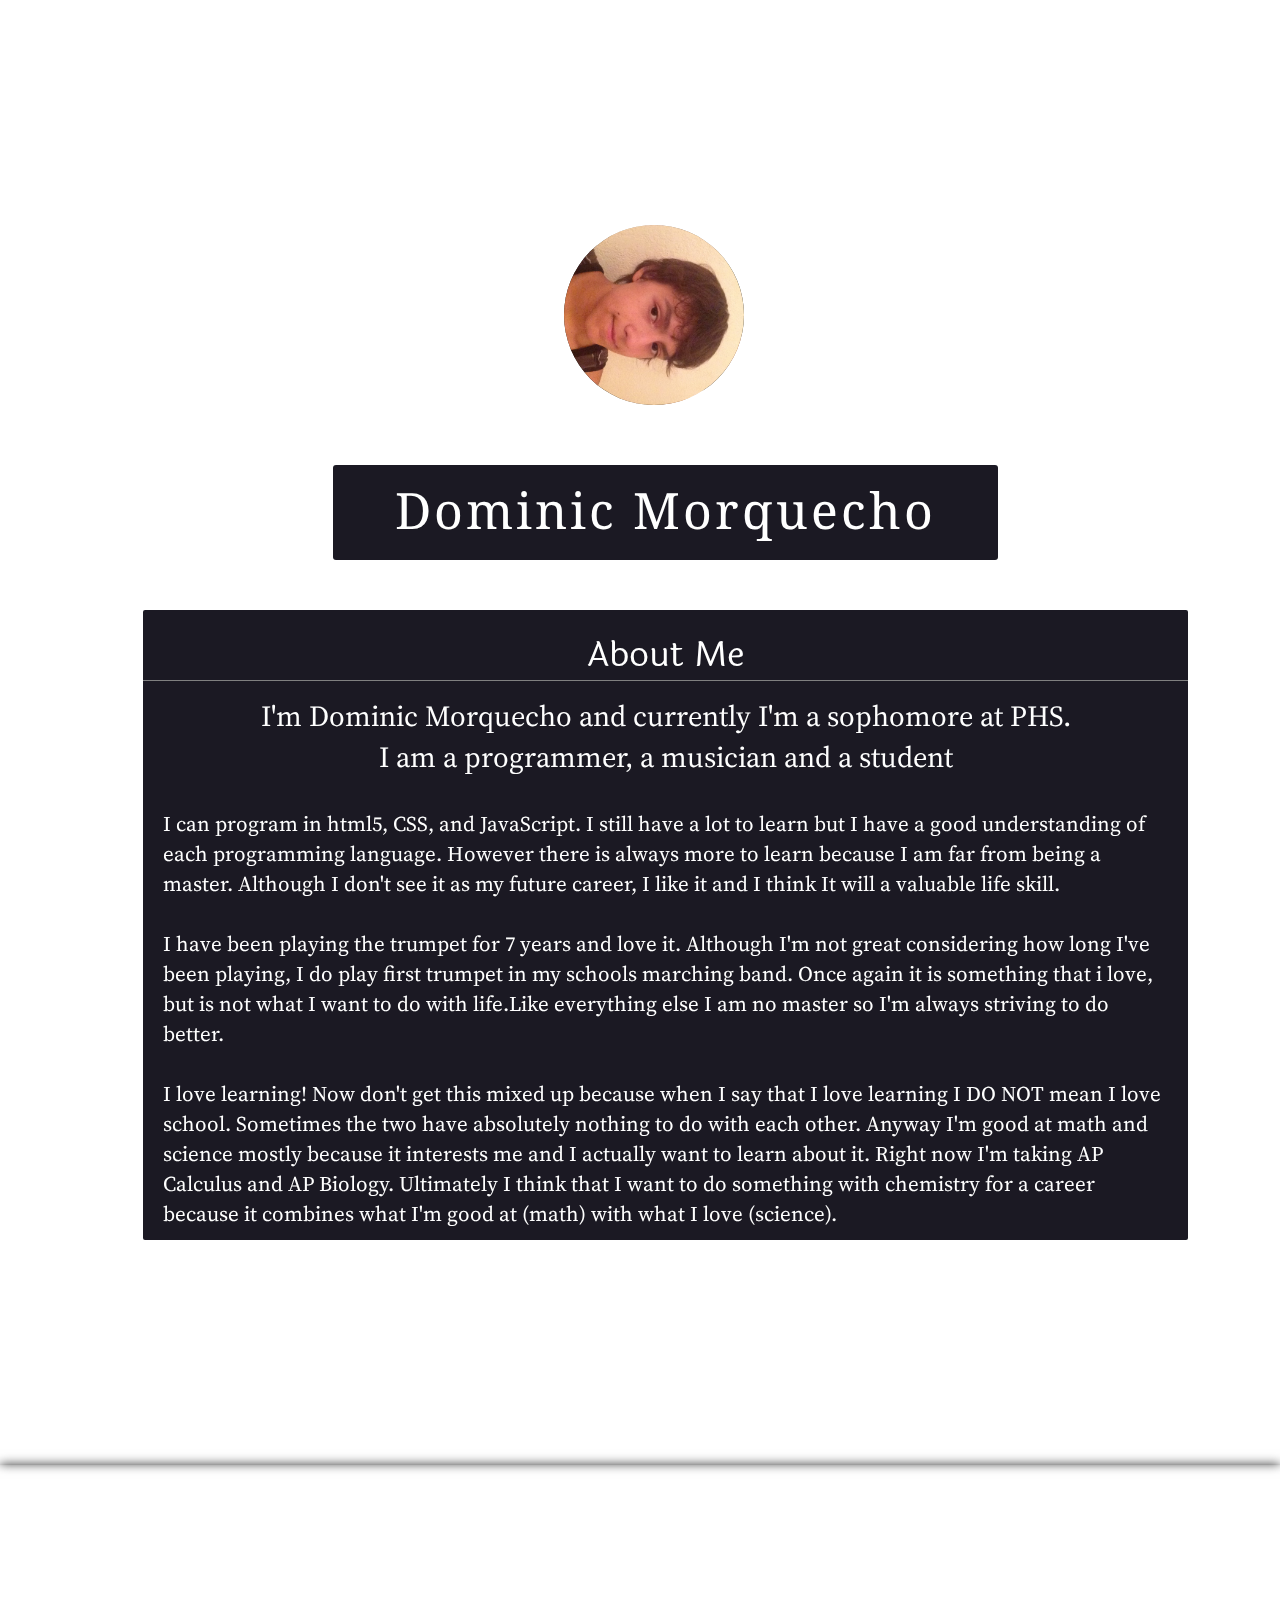
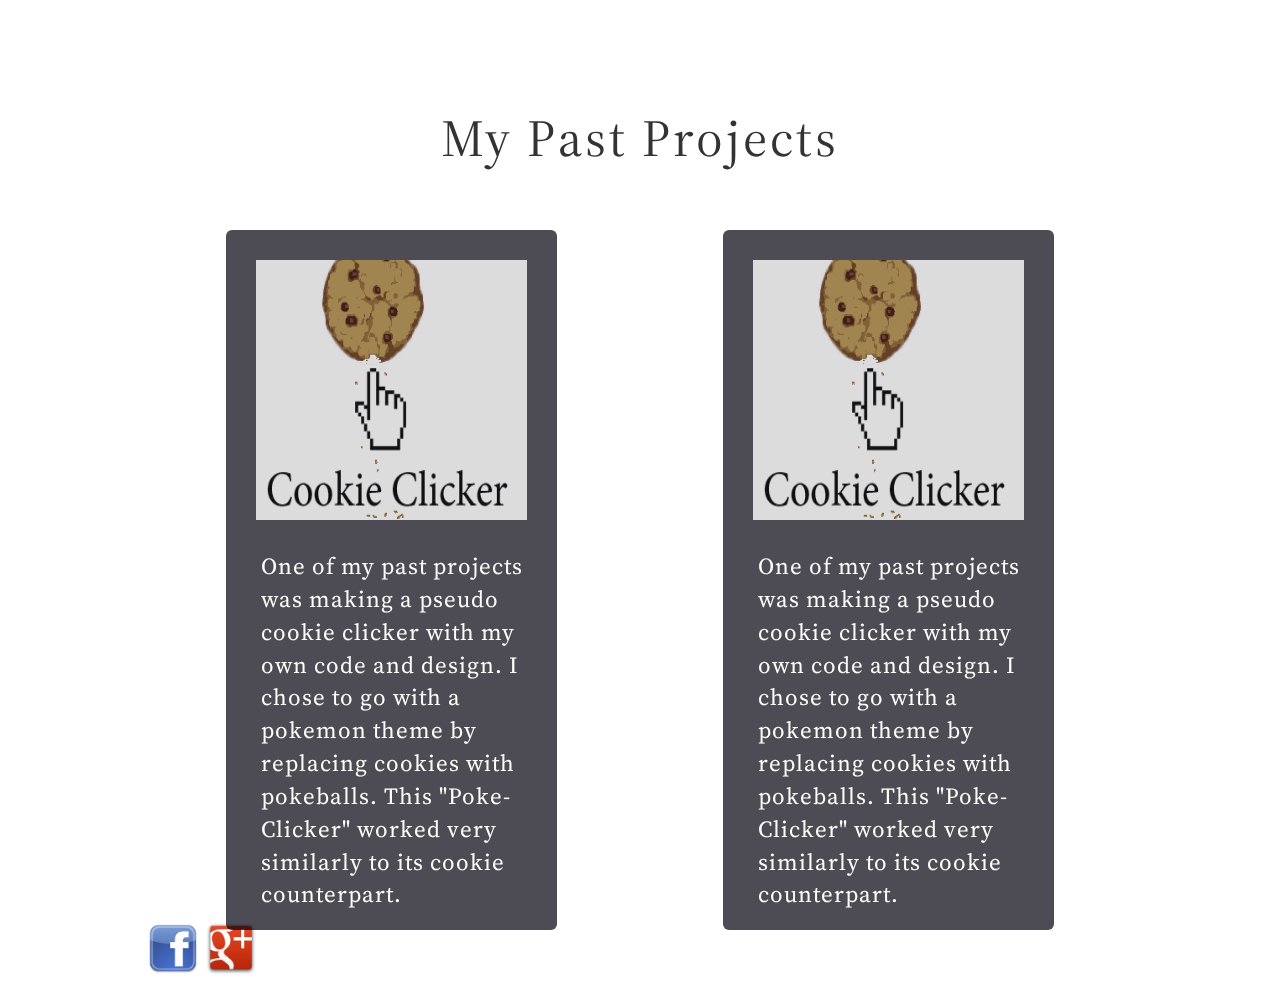
==== commit fe70ace0: "commit #20. maybe the final push for portfolio 2" ====
--- a/index.html
+++ b/index.html
@@ -19,7 +19,7 @@
 	 			<div id="please" class="col-xs-11">
 	  				<div>
 	  					<img class="bottom center" src="images/yolt.jpg">
-	  					<img class="top center" src="images/obama.jpg">
+	  					<img class="top center" src="images/pls.jpg">
 					</div>
 				</div>
 			</div>
@@ -73,9 +73,9 @@
 				</div>
 			</div>
 		</div>
-		<div id="linkbox" class="col-xs-2">
+		<div id="linkbox">
 		<a href="https://www.facebook.com/TheGoldfish13"><img src="images/Facebook_button.png" width="50" height="50"></a>
-		<a href="https://plus.google.com/u/0/112043637014299392541/posts"><img src="images/google+.png" width="58" height="58" id="movepls"></a>
+		<a href="https://plus.google.com/u/0/112043637014299392541/posts"><img src="images/google+.png" width="58" height="61" id="movepls"></a>
 	</div>
 	</div>
 	<script src="http://ajax.googleapis.com/ajax/libs/jquery/1.11.1/jquery.min.js"></script>
--- a/css/main.css
+++ b/css/main.css
@@ -62,8 +62,9 @@
 }
 #linkbox{
 	padding: 10px 0px 0px 20px;
-	background: rgba(10, 10, 10, 1);
-	display: block;
+	display: block;
+	margin-top: 71%;
+	width: 20%;
 }
 #aboutme{
 	background: rgba(2, 0, 11, 0.9);
@@ -218,7 +219,7 @@
 #slide2 {
   background-image: url('http://img1.wikia.nocookie.net/__cb20130730212209/bindingofisaac/images/5/50/Wiki-background');
   background-attachment: fixed;
-  height: 1200px;
+  height: 1130px;
 }
 
 #slide3:before {
@@ -357,11 +358,20 @@
 	letter-spacing: 1px;
 	padding:220px 0px 0px 15px;
 	margin-top: 20px;
-	height: 700px;
+	height: 500px;
 } 
 #slide2 {
   background-image: url('http://img1.wikia.nocookie.net/__cb20130730212209/bindingofisaac/images/5/50/Wiki-background');
   background-attachment: fixed;
   height: 1610px;
 }
+#linkbox{
+	padding: 10px 0px 0px 20px;
+	display: block;
+	margin-top: 490%;	
+}
+#linkbox img{
+	height: 0;
+	width:0;
+}
 }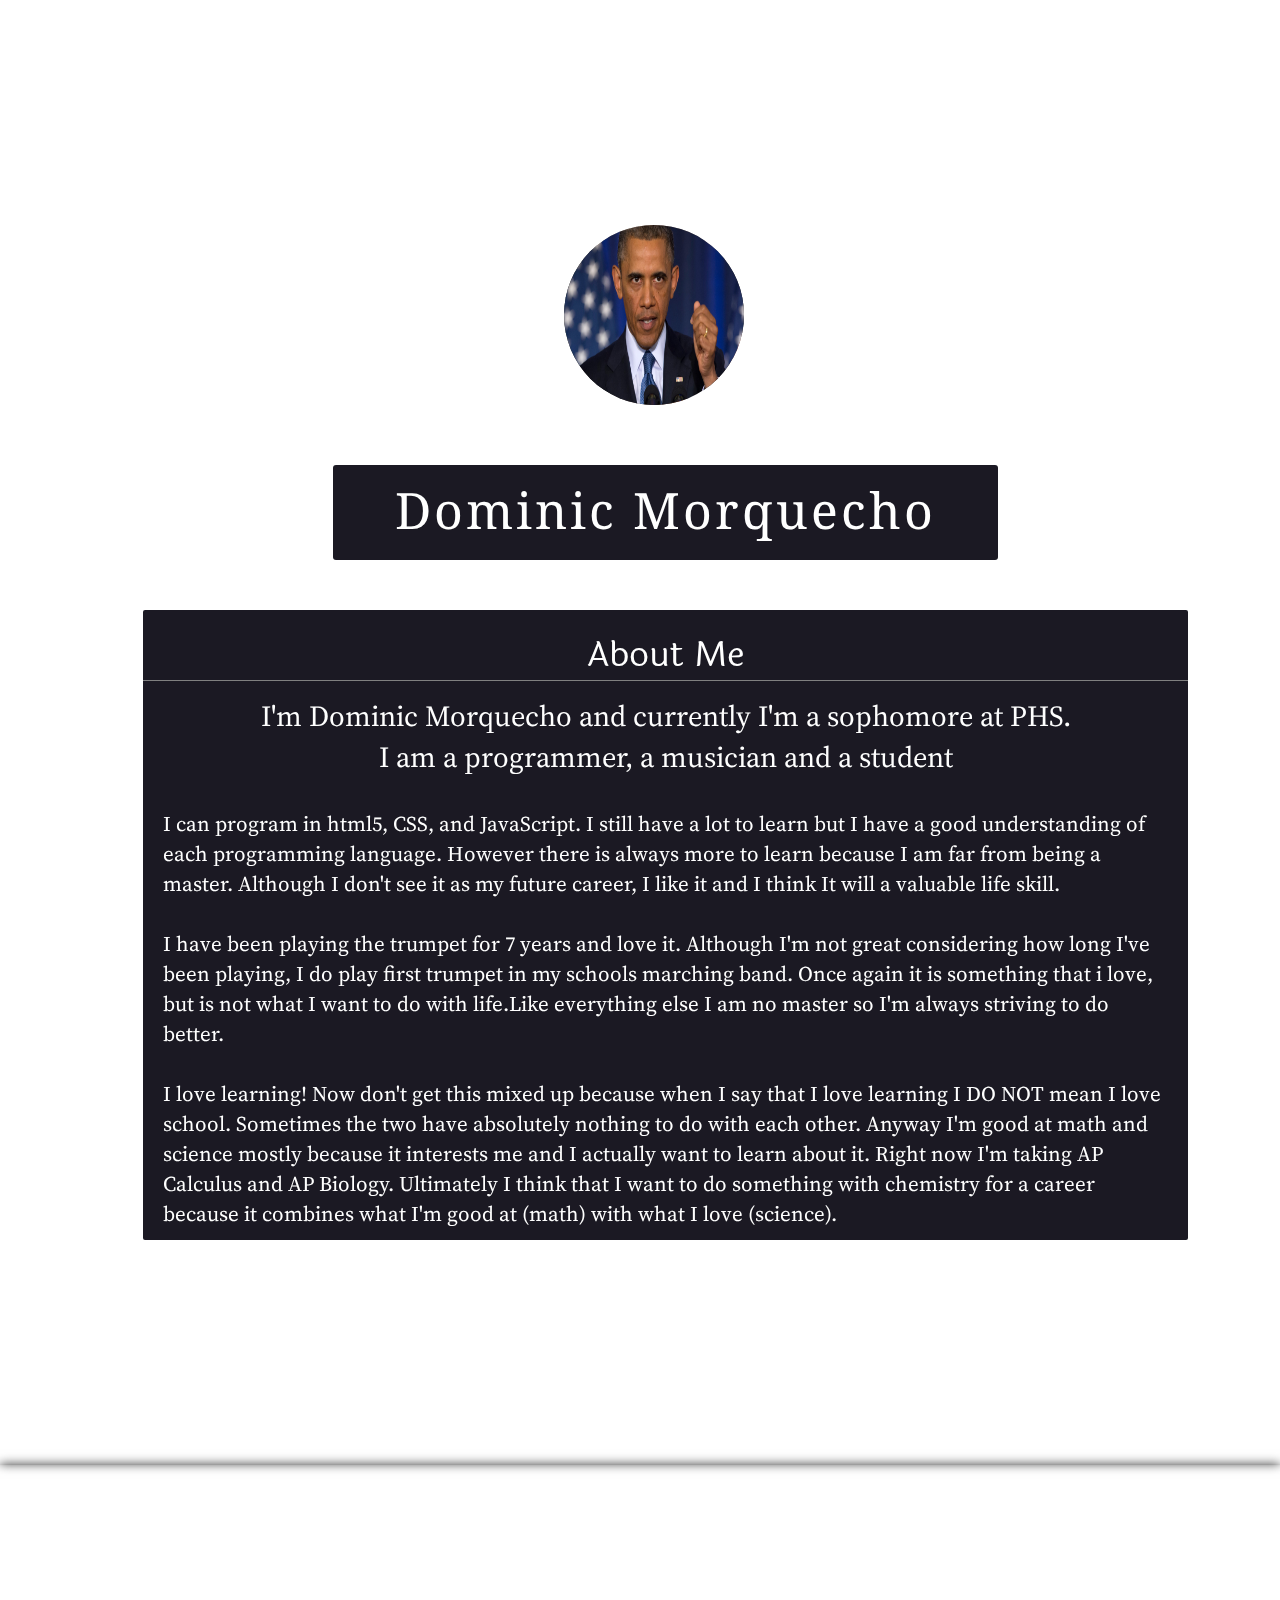
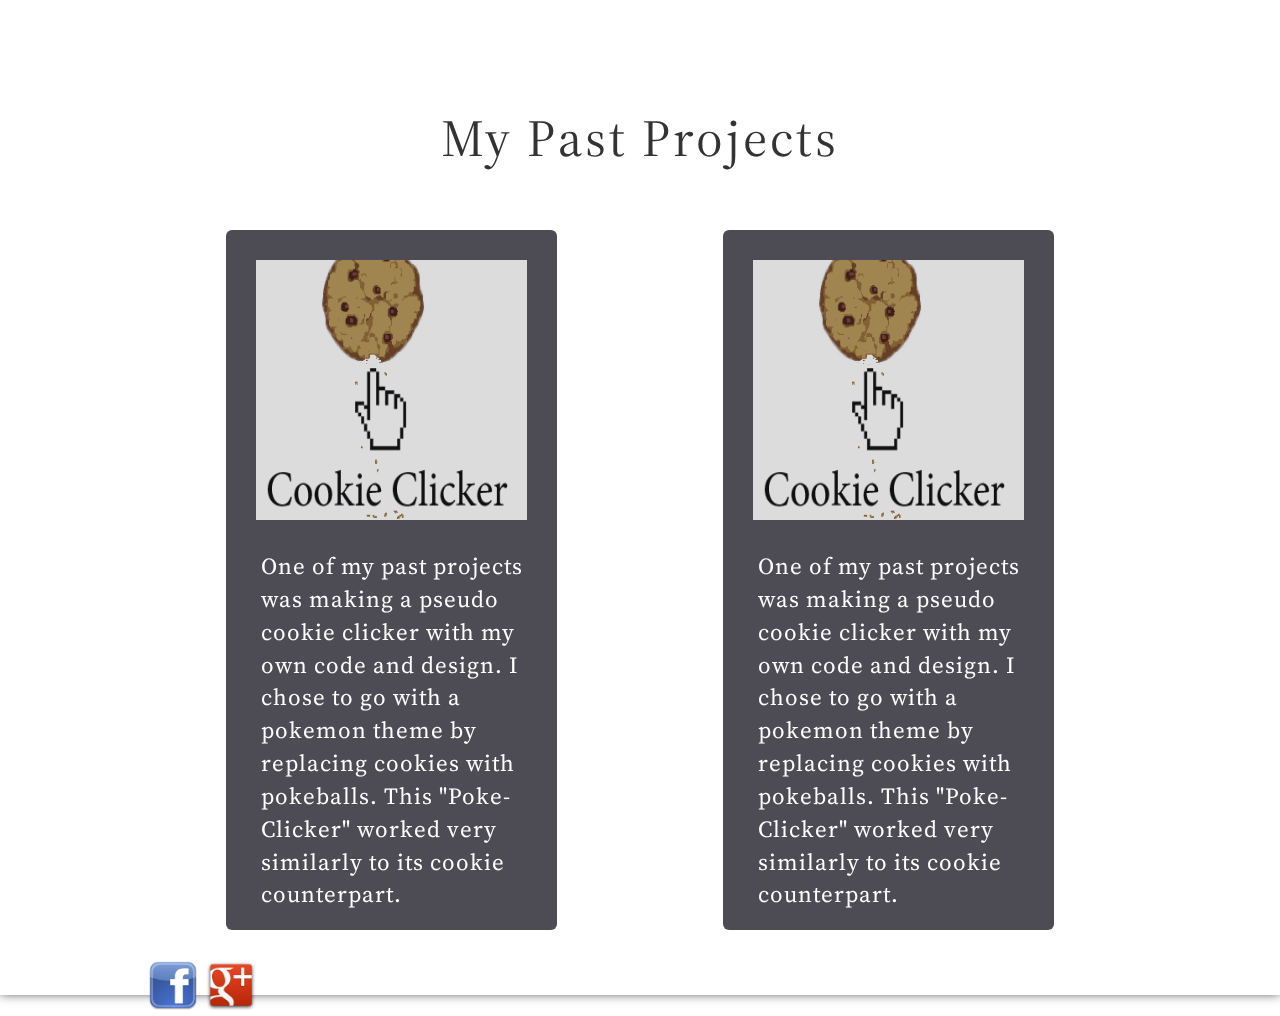
==== commit 084b838d: "Revert "commit #20. maybe the final push for portfolio 2"" ====
--- a/index.html
+++ b/index.html
@@ -19,7 +19,7 @@
 	 			<div id="please" class="col-xs-11">
 	  				<div>
 	  					<img class="bottom center" src="images/yolt.jpg">
-	  					<img class="top center" src="images/pls.jpg">
+	  					<img class="top center" src="images/obama.jpg">
 					</div>
 				</div>
 			</div>
@@ -73,9 +73,9 @@
 				</div>
 			</div>
 		</div>
-		<div id="linkbox">
+		<div id="linkbox" class="col-xs-2">
 		<a href="https://www.facebook.com/TheGoldfish13"><img src="images/Facebook_button.png" width="50" height="50"></a>
-		<a href="https://plus.google.com/u/0/112043637014299392541/posts"><img src="images/google+.png" width="58" height="61" id="movepls"></a>
+		<a href="https://plus.google.com/u/0/112043637014299392541/posts"><img src="images/google+.png" width="58" height="58" id="movepls"></a>
 	</div>
 	</div>
 	<script src="http://ajax.googleapis.com/ajax/libs/jquery/1.11.1/jquery.min.js"></script>
--- a/css/main.css
+++ b/css/main.css
@@ -63,8 +63,7 @@
 #linkbox{
 	padding: 10px 0px 0px 20px;
 	display: block;
-	margin-top: 71%;
-	width: 20%;
+	margin-top: 26%;
 }
 #aboutme{
 	background: rgba(2, 0, 11, 0.9);
@@ -358,20 +357,11 @@
 	letter-spacing: 1px;
 	padding:220px 0px 0px 15px;
 	margin-top: 20px;
-	height: 500px;
+	height: 700px;
 } 
 #slide2 {
   background-image: url('http://img1.wikia.nocookie.net/__cb20130730212209/bindingofisaac/images/5/50/Wiki-background');
   background-attachment: fixed;
   height: 1610px;
 }
-#linkbox{
-	padding: 10px 0px 0px 20px;
-	display: block;
-	margin-top: 490%;	
-}
-#linkbox img{
-	height: 0;
-	width:0;
-}
 }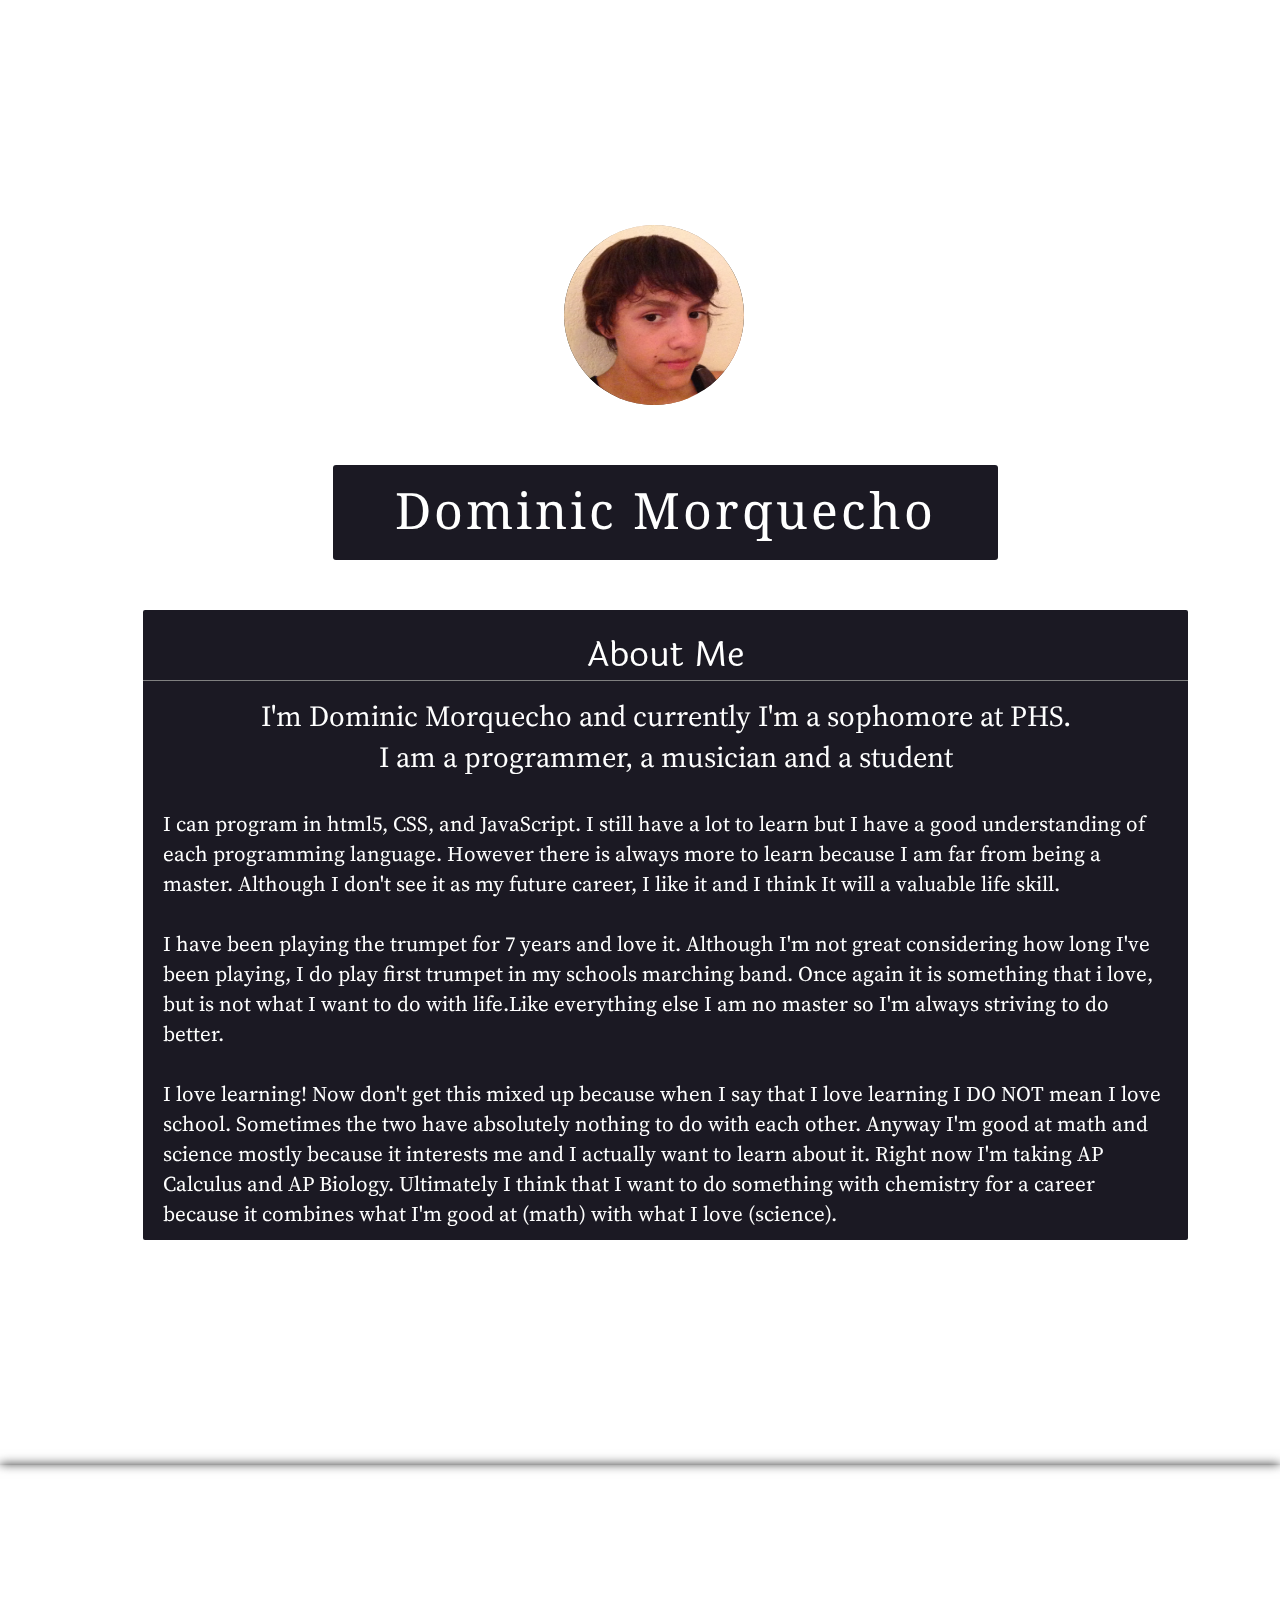
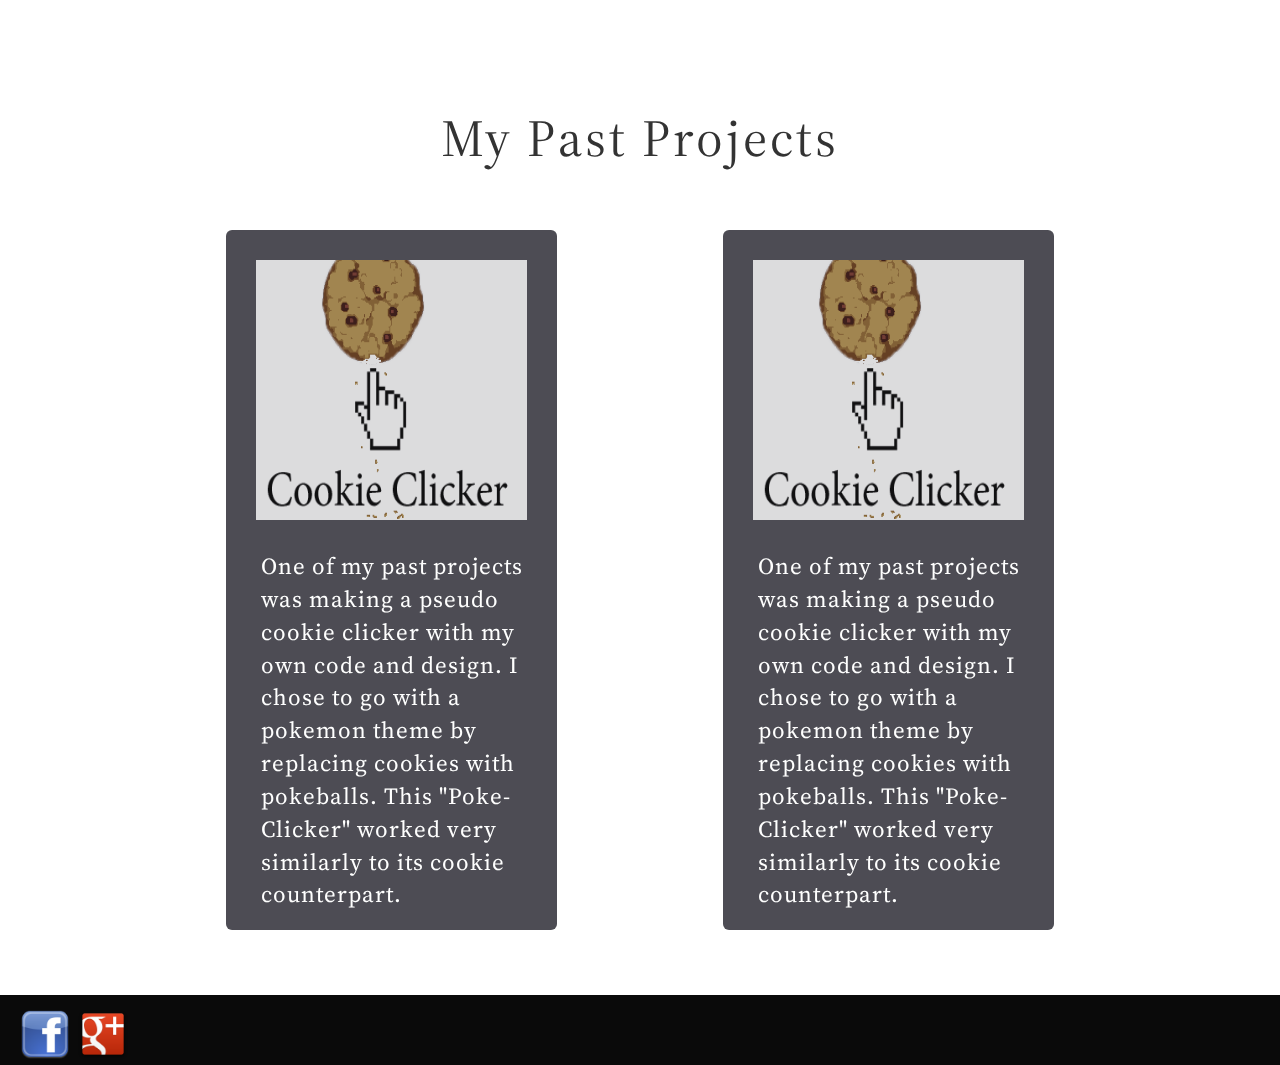
==== commit 23986b4d: "please great coding gods just push my website." ====
--- a/index.html
+++ b/index.html
@@ -19,7 +19,7 @@
 	 			<div id="please" class="col-xs-11">
 	  				<div>
 	  					<img class="bottom center" src="images/yolt.jpg">
-	  					<img class="top center" src="images/obama.jpg">
+	  					<img class="top center" src="images/ew2.png">
 					</div>
 				</div>
 			</div>
@@ -73,10 +73,10 @@
 				</div>
 			</div>
 		</div>
-		<div id="linkbox" class="col-xs-2">
+	</div>
+	<div id="linkbox" class="col-xs-2">
 		<a href="https://www.facebook.com/TheGoldfish13"><img src="images/Facebook_button.png" width="50" height="50"></a>
 		<a href="https://plus.google.com/u/0/112043637014299392541/posts"><img src="images/google+.png" width="58" height="58" id="movepls"></a>
-	</div>
 	</div>
 	<script src="http://ajax.googleapis.com/ajax/libs/jquery/1.11.1/jquery.min.js"></script>
 	<script src="main.js"></script>	
--- a/css/main.css
+++ b/css/main.css
@@ -63,7 +63,8 @@
 #linkbox{
 	padding: 10px 0px 0px 20px;
 	display: block;
-	margin-top: 26%;
+	background: rgba(10, 10, 10, 1);
+	width: 100%;
 }
 #aboutme{
 	background: rgba(2, 0, 11, 0.9);
@@ -163,7 +164,7 @@
 	opacity: 0.8;
 	-moz-border-radius: 10px;
     -webkit-border-radius: 10px;
-	border-radius: 4px;
+	border-radius: 5px;
 	-khtml-border-radius: 10px;
 	margin-top: 30px;
 	height: 260px;
